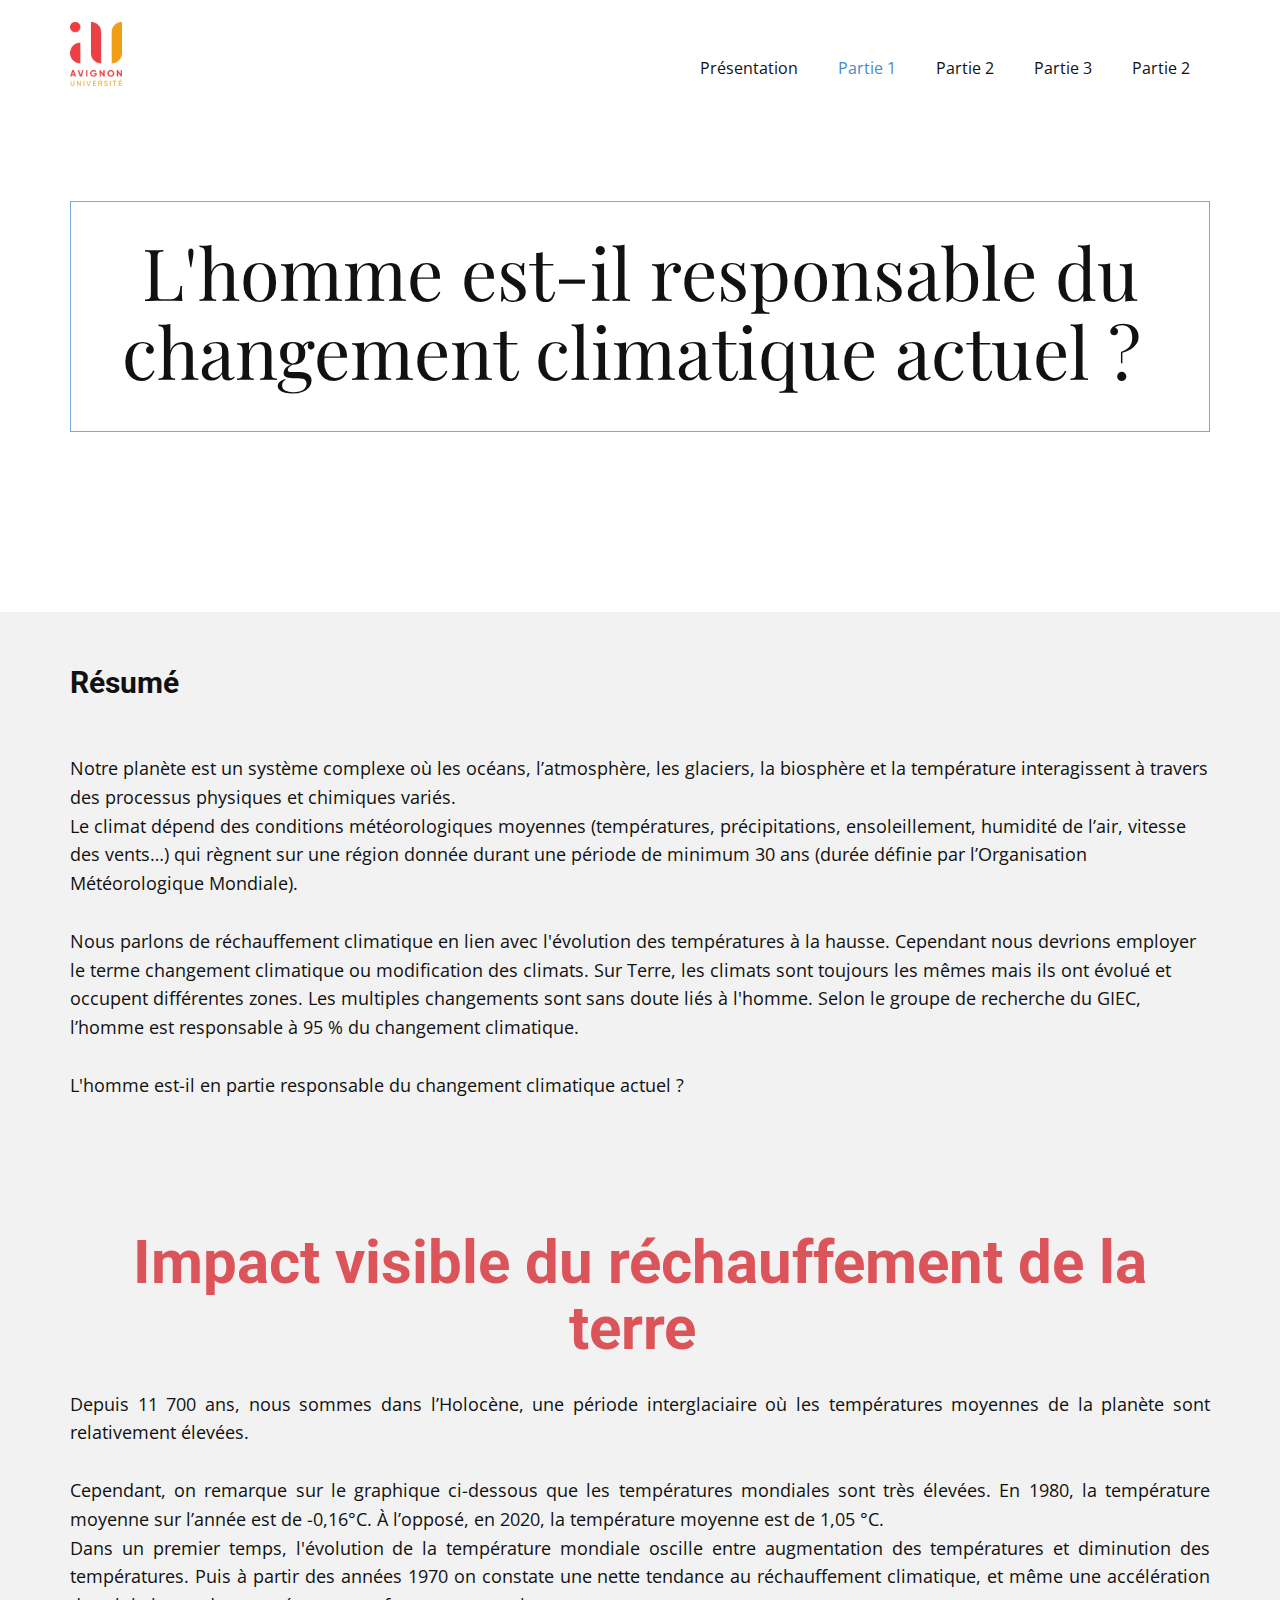
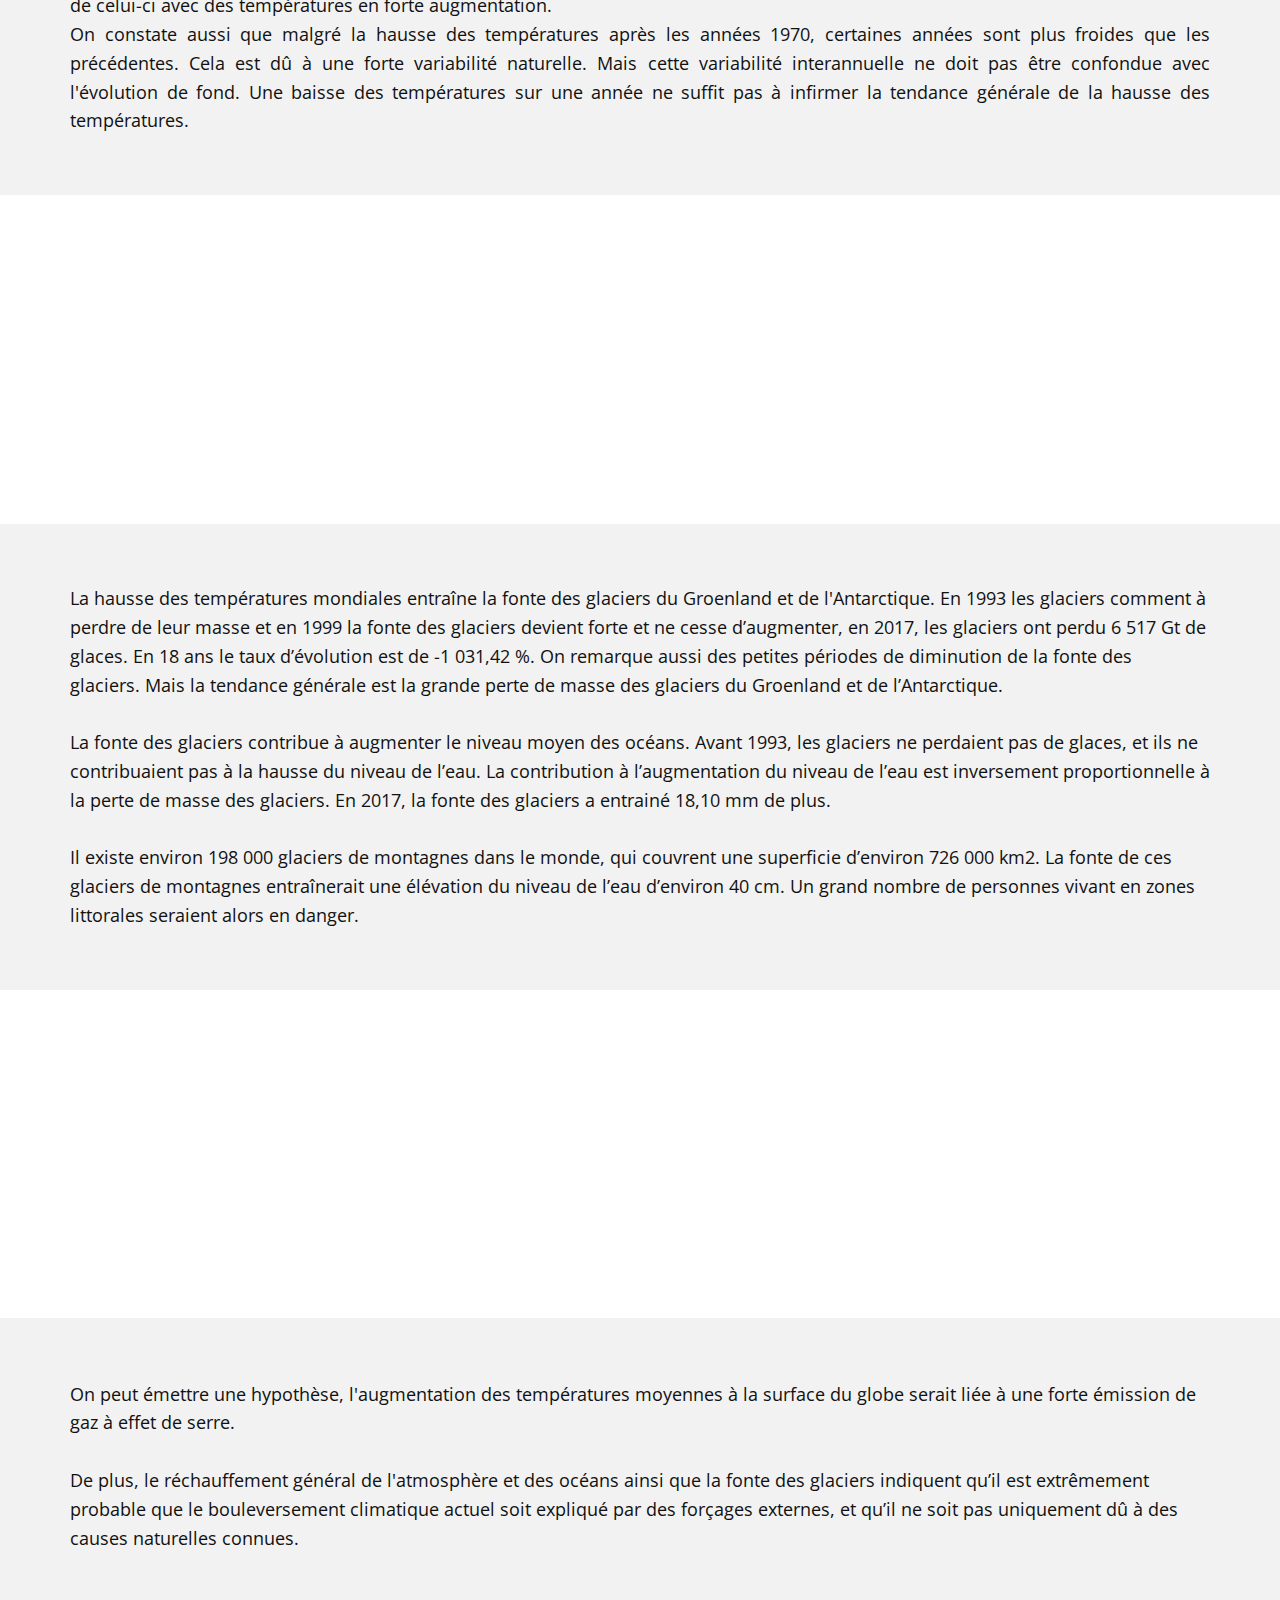
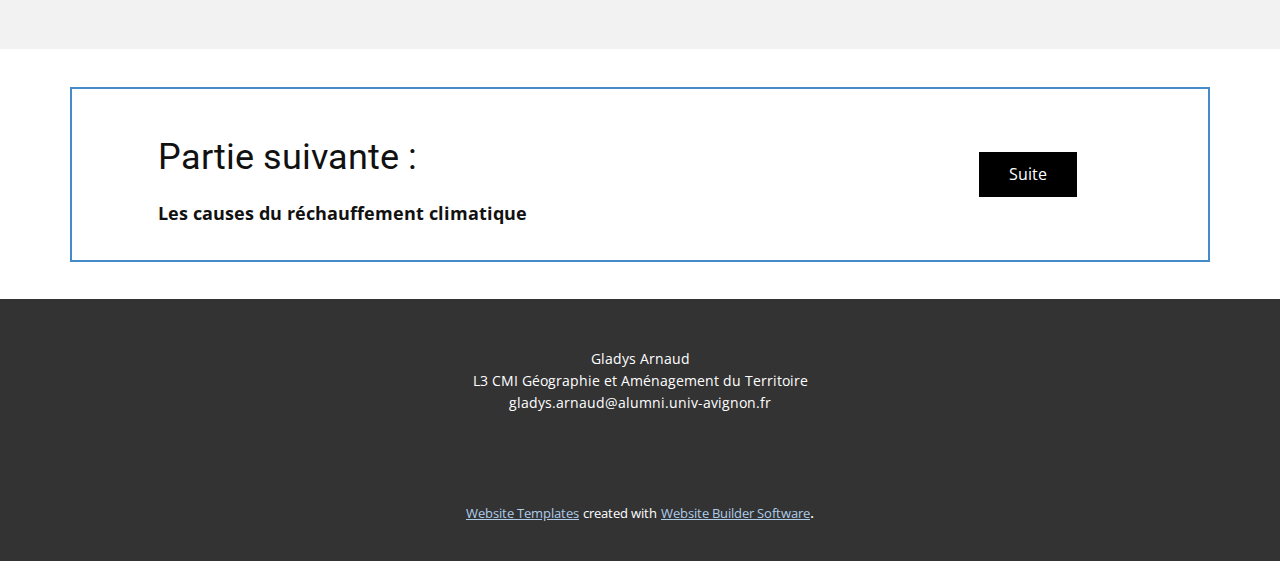
==== Partie-1.html @ 1d0eda18 "Add files via upload" ====
<!DOCTYPE html>
<html style="font-size: 16px;" lang="fr-FR">
  <head>
    <meta name="viewport" content="width=device-width, initial-scale=1.0">
    <meta charset="utf-8">
    <meta name="keywords" content="">
    <meta name="description" content="">
    <meta name="page_type" content="np-template-header-footer-from-plugin">
    <title>Partie 1</title>
    <link rel="stylesheet" href="nicepage.css" media="screen">
<link rel="stylesheet" href="Partie-1.css" media="screen">
    <script class="u-script" type="text/javascript" src="jquery.js" defer=""></script>
    <script class="u-script" type="text/javascript" src="nicepage.js" defer=""></script>
    <meta name="generator" content="Nicepage 2.28.1, nicepage.com">
    <link id="u-theme-google-font" rel="stylesheet" href="https://fonts.googleapis.com/css?family=Roboto:100,100i,300,300i,400,400i,500,500i,700,700i,900,900i|Open+Sans:300,300i,400,400i,600,600i,700,700i,800,800i">
    <link id="u-page-google-font" rel="stylesheet" href="https://fonts.googleapis.com/css?family=Playfair+Display:400,400i,700,700i,900,900i">
    
    
    
    
    
    
    
    
    
    <script type="application/ld+json">{
		"@context": "http://schema.org",
		"@type": "Organization",
		"name": "Site1",
		"url": "index.html",
		"logo": "images/1200px-Universite_dAvignon_logo_2018.png"
}</script>
    <meta property="og:title" content="Partie 1">
    <meta property="og:type" content="website">
    <meta name="theme-color" content="#478ac9">
    <link rel="canonical" href="index.html">
    <meta property="og:url" content="index.html">
  </head>
  <body class="u-body"><header class="u-clearfix u-header u-header" id="sec-5f33"><div class="u-clearfix u-sheet u-sheet-1">
        <a href="https://nicepage.com" class="u-image u-logo u-image-1" data-image-width="1200" data-image-height="1487">
          <img src="images/1200px-Universite_dAvignon_logo_2018.png" class="u-logo-image u-logo-image-1" data-image-width="64">
        </a>
        <nav class="u-menu u-menu-dropdown u-offcanvas u-menu-1">
          <div class="menu-collapse" style="font-size: 1rem; letter-spacing: 0;">
            <a class="u-button-style u-custom-left-right-menu-spacing u-custom-padding-bottom u-custom-top-bottom-menu-spacing u-nav-link u-text-active-palette-1-base u-text-hover-palette-2-base" href="#">
              <svg><use xmlns:xlink="http://www.w3.org/1999/xlink" xlink:href="#menu-hamburger"></use></svg>
              <svg version="1.1" xmlns="http://www.w3.org/2000/svg" xmlns:xlink="http://www.w3.org/1999/xlink"><defs><symbol id="menu-hamburger" viewBox="0 0 16 16" style="width: 16px; height: 16px;"><rect y="1" width="16" height="2"></rect><rect y="7" width="16" height="2"></rect><rect y="13" width="16" height="2"></rect>
</symbol>
</defs></svg>
            </a>
          </div>
          <div class="u-custom-menu u-nav-container">
            <ul class="u-nav u-unstyled u-nav-1"><li class="u-nav-item"><a class="u-button-style u-nav-link u-text-active-palette-1-base u-text-hover-palette-2-base" href="Présentation.html" style="padding: 10px 20px;">Présentation</a>
</li><li class="u-nav-item"><a class="u-button-style u-nav-link u-text-active-palette-1-base u-text-hover-palette-2-base" href="Partie-1.html" style="padding: 10px 20px;">Partie 1</a>
</li><li class="u-nav-item"><a class="u-button-style u-nav-link u-text-active-palette-1-base u-text-hover-palette-2-base" href="Partie-2.html" style="padding: 10px 20px;">Partie 2</a>
</li><li class="u-nav-item"><a class="u-button-style u-nav-link u-text-active-palette-1-base u-text-hover-palette-2-base" href="Partie-3.html" style="padding: 10px 20px;">Partie 3</a>
</li><li class="u-nav-item"><a class="u-button-style u-nav-link u-text-active-palette-1-base u-text-hover-palette-2-base" href="Partie-2.html" style="padding: 10px 20px;">Partie 2</a>
</li></ul>
          </div>
          <div class="u-custom-menu u-nav-container-collapse">
            <div class="u-black u-container-style u-inner-container-layout u-opacity u-opacity-95 u-sidenav">
              <div class="u-menu-close"></div>
              <ul class="u-align-center u-nav u-popupmenu-items u-unstyled u-nav-2"><li class="u-nav-item"><a class="u-button-style u-nav-link" href="Présentation.html" style="padding: 10px 20px;">Présentation</a>
</li><li class="u-nav-item"><a class="u-button-style u-nav-link" href="Partie-1.html" style="padding: 10px 20px;">Partie 1</a>
</li><li class="u-nav-item"><a class="u-button-style u-nav-link" href="Partie-2.html" style="padding: 10px 20px;">Partie 2</a>
</li><li class="u-nav-item"><a class="u-button-style u-nav-link" href="Partie-3.html" style="padding: 10px 20px;">Partie 3</a>
</li><li class="u-nav-item"><a class="u-button-style u-nav-link" href="Partie-2.html" style="padding: 10px 20px;">Partie 2</a>
</li></ul>
            </div>
            <div class="u-black u-menu-overlay u-opacity u-opacity-70"></div>
          </div>
        </nav>
      </div></header>
    <section class="u-clearfix u-section-1" id="sec-216f">
      <div class="u-clearfix u-sheet u-sheet-1">
        <div class="u-align-center u-border-1 u-border-palette-1-light-1 u-container-style u-expanded-width u-group u-group-1">
          <div class="u-container-layout u-valign-top u-container-layout-1">
            <h1 class="u-custom-font u-font-playfair-display u-text u-title u-text-1">L'homme est-il responsable du changement climatique actuel ?&nbsp;</h1>
          </div>
        </div>
      </div>
    </section>
    <section class="u-clearfix u-grey-5 u-section-2" id="sec-ee5d">
      <div class="u-clearfix u-sheet u-valign-middle u-sheet-1">
        <h3 class="u-text u-text-1">Résumé</h3>
        <p class="u-text u-text-2">Notre planète est un système complexe où les océans, l’atmosphère,
les glaciers, la biosphère et la température interagissent à travers des
processus physiques et chimiques variés.&nbsp;<br>Le climat dépend des conditions météorologiques moyennes
(températures, précipitations, ensoleillement, humidité de l’air, vitesse des
vents…) qui règnent sur une région donnée durant une période de minimum 30 ans
(durée définie par l’Organisation Météorologique Mondiale).&nbsp;<br>
          <br>Nous parlons de réchauffement climatique en lien avec l'évolution
des températures à la hausse. Cependant nous devrions employer le terme
changement climatique ou modification des climats. Sur Terre, les climats sont
toujours les mêmes mais ils ont évolué et occupent différentes zones. Les
multiples changements sont sans doute liés à l'homme. Selon le groupe de
recherche du GIEC, l’homme est responsable à 95 % du changement climatique.&nbsp;&nbsp;<br>
          <br>L'homme est-il en partie responsable du changement climatique
actuel ?&nbsp;&nbsp;&nbsp;<br>
        </p>
      </div>
    </section>
    <section class="u-clearfix u-grey-5 u-section-3" id="sec-0115">
      <div class="u-clearfix u-sheet u-sheet-1">
        <h1 class="u-align-center u-text u-text-palette-2-base u-title u-text-1"><b>Impact visible du réchauffement de la terre&nbsp;</b>
          <br>
        </h1>
        <p class="u-align-justify u-text u-text-2">Depuis 11 700 ans, nous sommes dans l’Holocène, une période interglaciaire
où les températures moyennes de la planète sont relativement élevées.&nbsp;&nbsp;<br>
          <br>Cependant, on remarque sur le graphique ci-dessous que les
températures mondiales sont très élevées. En 1980, la température moyenne sur
l’année est de -0,16°C. À l’opposé, en 2020, la température moyenne est de 1,05
°C.&nbsp;<br>Dans un premier temps, l'évolution de la température mondiale
oscille entre augmentation des températures et diminution des températures.
Puis à partir des années 1970 on constate une nette tendance au réchauffement
climatique, et même une accélération de celui-ci avec des températures en forte
augmentation.&nbsp;&nbsp;<br>On constate aussi que malgré la hausse des températures après les
années 1970, certaines années sont plus froides que les précédentes. Cela est
dû à une forte variabilité naturelle. Mais cette
variabilité interannuelle ne doit pas être confondue avec l'évolution de fond.
Une baisse des températures sur une année ne suffit pas à infirmer la tendance
générale de la hausse des températures.&nbsp;&nbsp;&nbsp;&nbsp;&nbsp;<br>
        </p>
      </div>
    </section>
    <section class="u-clearfix u-section-4" id="sec-638a">
      <div class="u-clearfix u-sheet u-valign-middle u-sheet-1">
        <div class="u-clearfix u-custom-html u-custom-html-1">
          <div class="tableauPlaceholder" id="viz1610179270309" style="position: relative">
            <noscript>&amp;amp;amp;amp;amp;amp;amp;amp;amp;amp;amp;amp;amp;amp;amp;amp;amp;amp;amp;amp;amp;amp;amp;amp;amp;amp;amp;amp;amp;amp;amp;amp;amp;amp;amp;amp;amp;amp;amp;amp;amp;amp;amp;amp;amp;amp;amp;amp;amp;lt;a href='#'&amp;amp;amp;amp;amp;amp;amp;amp;amp;amp;amp;amp;amp;amp;amp;amp;amp;amp;amp;amp;amp;amp;amp;amp;amp;amp;amp;amp;amp;amp;amp;amp;amp;amp;amp;amp;amp;amp;amp;amp;amp;amp;amp;amp;amp;amp;amp;amp;amp;gt;&amp;amp;amp;amp;amp;amp;amp;amp;amp;amp;amp;amp;amp;amp;amp;amp;amp;amp;amp;amp;amp;amp;amp;amp;amp;amp;amp;amp;amp;amp;amp;amp;amp;amp;amp;amp;amp;amp;amp;amp;amp;amp;amp;amp;amp;amp;amp;amp;amp;lt;img alt=' ' src='https:&amp;amp;amp;amp;amp;amp;amp;amp;amp;amp;amp;amp;amp;amp;amp;amp;amp;amp;amp;amp;amp;amp;amp;amp;amp;amp;amp;amp;amp;amp;amp;amp;amp;amp;amp;amp;amp;amp;amp;amp;amp;amp;amp;amp;amp;amp;amp;amp;amp;amp;#47;&amp;amp;amp;amp;amp;amp;amp;amp;amp;amp;amp;amp;amp;amp;amp;amp;amp;amp;amp;amp;amp;amp;amp;amp;amp;amp;amp;amp;amp;amp;amp;amp;amp;amp;amp;amp;amp;amp;amp;amp;amp;amp;amp;amp;amp;amp;amp;amp;amp;amp;#47;public.tableau.com&amp;amp;amp;amp;amp;amp;amp;amp;amp;amp;amp;amp;amp;amp;amp;amp;amp;amp;amp;amp;amp;amp;amp;amp;amp;amp;amp;amp;amp;amp;amp;amp;amp;amp;amp;amp;amp;amp;amp;amp;amp;amp;amp;amp;amp;amp;amp;amp;amp;amp;#47;static&amp;amp;amp;amp;amp;amp;amp;amp;amp;amp;amp;amp;amp;amp;amp;amp;amp;amp;amp;amp;amp;amp;amp;amp;amp;amp;amp;amp;amp;amp;amp;amp;amp;amp;amp;amp;amp;amp;amp;amp;amp;amp;amp;amp;amp;amp;amp;amp;amp;amp;#47;images&amp;amp;amp;amp;amp;amp;amp;amp;amp;amp;amp;amp;amp;amp;amp;amp;amp;amp;amp;amp;amp;amp;amp;amp;amp;amp;amp;amp;amp;amp;amp;amp;amp;amp;amp;amp;amp;amp;amp;amp;amp;amp;amp;amp;amp;amp;amp;amp;amp;amp;#47;Ar&amp;amp;amp;amp;amp;amp;amp;amp;amp;amp;amp;amp;amp;amp;amp;amp;amp;amp;amp;amp;amp;amp;amp;amp;amp;amp;amp;amp;amp;amp;amp;amp;amp;amp;amp;amp;amp;amp;amp;amp;amp;amp;amp;amp;amp;amp;amp;amp;amp;amp;#47;Arnaud_GLADYS&amp;amp;amp;amp;amp;amp;amp;amp;amp;amp;amp;amp;amp;amp;amp;amp;amp;amp;amp;amp;amp;amp;amp;amp;amp;amp;amp;amp;amp;amp;amp;amp;amp;amp;amp;amp;amp;amp;amp;amp;amp;amp;amp;amp;amp;amp;amp;amp;amp;amp;#47;Tok&amp;amp;amp;amp;amp;amp;amp;amp;amp;amp;amp;amp;amp;amp;amp;amp;amp;amp;amp;amp;amp;amp;amp;amp;amp;amp;amp;amp;amp;amp;amp;amp;amp;amp;amp;amp;amp;amp;amp;amp;amp;amp;amp;amp;amp;amp;amp;amp;amp;amp;#47;1_rss.png' style='border: none' /&amp;amp;amp;amp;amp;amp;amp;amp;amp;amp;amp;amp;amp;amp;amp;amp;amp;amp;amp;amp;amp;amp;amp;amp;amp;amp;amp;amp;amp;amp;amp;amp;amp;amp;amp;amp;amp;amp;amp;amp;amp;amp;amp;amp;amp;amp;amp;amp;amp;gt;&amp;amp;amp;amp;amp;amp;amp;amp;amp;amp;amp;amp;amp;amp;amp;amp;amp;amp;amp;amp;amp;amp;amp;amp;amp;amp;amp;amp;amp;amp;amp;amp;amp;amp;amp;amp;amp;amp;amp;amp;amp;amp;amp;amp;amp;amp;amp;amp;amp;lt;/a&amp;amp;amp;amp;amp;amp;amp;amp;amp;amp;amp;amp;amp;amp;amp;amp;amp;amp;amp;amp;amp;amp;amp;amp;amp;amp;amp;amp;amp;amp;amp;amp;amp;amp;amp;amp;amp;amp;amp;amp;amp;amp;amp;amp;amp;amp;amp;amp;amp;gt;</noscript>
            <object class="tableauViz" style="display:none;">
              <param name="host_url" value="https%3A%2F%2Fpublic.tableau.com%2F">
              <param name="embed_code_version" value="3">
              <param name="site_root" value="">
              <param name="name" value="Arnaud_GLADYS/Tok">
              <param name="tabs" value="no">
              <param name="toolbar" value="yes">
              <param name="static_image" value="https://public.tableau.com/static/images/Ar/Arnaud_GLADYS/Tok/1.png">
              <param name="animate_transition" value="yes">
              <param name="display_static_image" value="yes">
              <param name="display_spinner" value="yes">
              <param name="display_overlay" value="yes">
              <param name="display_count" value="yes">
              <param name="language" value="fr">
              <param name="filter" value="publish=yes">
            </object>
          </div>
          <script type="text/javascript"> var divElement = document.getElementById('viz1610179270309');                    var vizElement = divElement.getElementsByTagName('object')[0];                    if ( divElement.offsetWidth > 800 ) { vizElement.style.width='1000px';vizElement.style.height='827px';} else if ( divElement.offsetWidth > 500 ) { vizElement.style.width='1000px';vizElement.style.height='827px';} else { vizElement.style.width='100%';vizElement.style.height='727px';}                     var scriptElement = document.createElement('script');                    scriptElement.src = 'https://public.tableau.com/javascripts/api/viz_v1.js';                    vizElement.parentNode.insertBefore(scriptElement, vizElement); </script>
        </div>
      </div>
    </section>
    <section class="u-clearfix u-grey-5 u-section-5" id="sec-100e">
      <div class="u-clearfix u-sheet u-valign-middle u-sheet-1">
        <p class="u-text u-text-1">
          <span style="font-weight: normal;">La hausse des températures mondiales entraîne la fonte des
glaciers du Groenland et de l'Antarctique. 
En 1993 les glaciers comment à perdre de leur masse et en 1999 la
fonte des glaciers devient forte et ne cesse d’augmenter, en 2017, les glaciers
ont perdu 6 517 Gt de glaces. En 18 ans le taux d’évolution est de -1 031,42 %.
On remarque aussi des petites périodes de diminution de la fonte des
glaciers.&nbsp;Mais la tendance générale est la grande perte de masse des
glaciers du Groenland et de l’Antarctique.&nbsp;<br>
            <br>La fonte des glaciers contribue à augmenter le niveau moyen des
océans.
Avant 1993, les glaciers ne perdaient pas de glaces, et ils ne
contribuaient pas à la hausse du niveau de l’eau. La contribution à l’augmentation
du niveau de l’eau est inversement proportionnelle à la perte de masse des
glaciers. En 2017, la fonte des glaciers a entrainé 18,10 mm de plus. &nbsp;&nbsp;<br>
            <br>Il existe environ 198 000 glaciers de montagnes dans le monde, qui
couvrent une superficie d’environ 726 000 km2. La fonte de ces glaciers de
montagnes entraînerait une élévation du niveau de l’eau d’environ 40 cm. Un
grand nombre de personnes vivant en zones littorales seraient alors en danger.&nbsp;&nbsp;&nbsp;
          </span>
          <br>
        </p>
      </div>
    </section>
    <section class="u-clearfix u-section-6" id="sec-b701">
      <div class="u-clearfix u-sheet u-valign-middle u-sheet-1">
        <div class="u-clearfix u-custom-html u-custom-html-1">
          <div class="tableauPlaceholder" id="viz1610377772500" style="position: relative">
            <noscript>&amp;amp;amp;amp;amp;amp;amp;amp;amp;amp;amp;amp;amp;amp;amp;amp;amp;amp;amp;amp;amp;amp;amp;amp;amp;amp;amp;amp;amp;amp;amp;amp;amp;amp;amp;amp;amp;amp;amp;amp;amp;amp;amp;lt;a href='#'&amp;amp;amp;amp;amp;amp;amp;amp;amp;amp;amp;amp;amp;amp;amp;amp;amp;amp;amp;amp;amp;amp;amp;amp;amp;amp;amp;amp;amp;amp;amp;amp;amp;amp;amp;amp;amp;amp;amp;amp;amp;amp;amp;gt;&amp;amp;amp;amp;amp;amp;amp;amp;amp;amp;amp;amp;amp;amp;amp;amp;amp;amp;amp;amp;amp;amp;amp;amp;amp;amp;amp;amp;amp;amp;amp;amp;amp;amp;amp;amp;amp;amp;amp;amp;amp;amp;amp;lt;img alt=' ' src='https:&amp;amp;amp;amp;amp;amp;amp;amp;amp;amp;amp;amp;amp;amp;amp;amp;amp;amp;amp;amp;amp;amp;amp;amp;amp;amp;amp;amp;amp;amp;amp;amp;amp;amp;amp;amp;amp;amp;amp;amp;amp;amp;amp;amp;#47;&amp;amp;amp;amp;amp;amp;amp;amp;amp;amp;amp;amp;amp;amp;amp;amp;amp;amp;amp;amp;amp;amp;amp;amp;amp;amp;amp;amp;amp;amp;amp;amp;amp;amp;amp;amp;amp;amp;amp;amp;amp;amp;amp;amp;#47;public.tableau.com&amp;amp;amp;amp;amp;amp;amp;amp;amp;amp;amp;amp;amp;amp;amp;amp;amp;amp;amp;amp;amp;amp;amp;amp;amp;amp;amp;amp;amp;amp;amp;amp;amp;amp;amp;amp;amp;amp;amp;amp;amp;amp;amp;amp;#47;static&amp;amp;amp;amp;amp;amp;amp;amp;amp;amp;amp;amp;amp;amp;amp;amp;amp;amp;amp;amp;amp;amp;amp;amp;amp;amp;amp;amp;amp;amp;amp;amp;amp;amp;amp;amp;amp;amp;amp;amp;amp;amp;amp;amp;#47;images&amp;amp;amp;amp;amp;amp;amp;amp;amp;amp;amp;amp;amp;amp;amp;amp;amp;amp;amp;amp;amp;amp;amp;amp;amp;amp;amp;amp;amp;amp;amp;amp;amp;amp;amp;amp;amp;amp;amp;amp;amp;amp;amp;amp;#47;Ar&amp;amp;amp;amp;amp;amp;amp;amp;amp;amp;amp;amp;amp;amp;amp;amp;amp;amp;amp;amp;amp;amp;amp;amp;amp;amp;amp;amp;amp;amp;amp;amp;amp;amp;amp;amp;amp;amp;amp;amp;amp;amp;amp;amp;#47;Arnaud_GLADYS&amp;amp;amp;amp;amp;amp;amp;amp;amp;amp;amp;amp;amp;amp;amp;amp;amp;amp;amp;amp;amp;amp;amp;amp;amp;amp;amp;amp;amp;amp;amp;amp;amp;amp;amp;amp;amp;amp;amp;amp;amp;amp;amp;amp;#47;glacierok&amp;amp;amp;amp;amp;amp;amp;amp;amp;amp;amp;amp;amp;amp;amp;amp;amp;amp;amp;amp;amp;amp;amp;amp;amp;amp;amp;amp;amp;amp;amp;amp;amp;amp;amp;amp;amp;amp;amp;amp;amp;amp;amp;amp;#47;1_rss.png' style='border: none' /&amp;amp;amp;amp;amp;amp;amp;amp;amp;amp;amp;amp;amp;amp;amp;amp;amp;amp;amp;amp;amp;amp;amp;amp;amp;amp;amp;amp;amp;amp;amp;amp;amp;amp;amp;amp;amp;amp;amp;amp;amp;amp;amp;gt;&amp;amp;amp;amp;amp;amp;amp;amp;amp;amp;amp;amp;amp;amp;amp;amp;amp;amp;amp;amp;amp;amp;amp;amp;amp;amp;amp;amp;amp;amp;amp;amp;amp;amp;amp;amp;amp;amp;amp;amp;amp;amp;amp;lt;/a&amp;amp;amp;amp;amp;amp;amp;amp;amp;amp;amp;amp;amp;amp;amp;amp;amp;amp;amp;amp;amp;amp;amp;amp;amp;amp;amp;amp;amp;amp;amp;amp;amp;amp;amp;amp;amp;amp;amp;amp;amp;amp;amp;gt;</noscript>
            <object class="tableauViz" style="display:none;">
              <param name="host_url" value="https%3A%2F%2Fpublic.tableau.com%2F">
              <param name="embed_code_version" value="3">
              <param name="site_root" value="">
              <param name="name" value="Arnaud_GLADYS/glacierok">
              <param name="tabs" value="no">
              <param name="toolbar" value="yes">
              <param name="static_image" value="https://public.tableau.com/static/images/Ar/Arnaud_GLADYS/glacierok/1.png">
              <param name="animate_transition" value="yes">
              <param name="display_static_image" value="yes">
              <param name="display_spinner" value="yes">
              <param name="display_overlay" value="yes">
              <param name="display_count" value="yes">
              <param name="language" value="fr">
              <param name="filter" value="publish=yes">
            </object>
          </div>
          <script type="text/javascript"> var divElement = document.getElementById('viz1610377772500');                    var vizElement = divElement.getElementsByTagName('object')[0];                    if ( divElement.offsetWidth > 800 ) { vizElement.style.width='1000px';vizElement.style.height='827px';} else if ( divElement.offsetWidth > 500 ) { vizElement.style.width='1000px';vizElement.style.height='827px';} else { vizElement.style.width='100%';vizElement.style.height='727px';}                     var scriptElement = document.createElement('script');                    scriptElement.src = 'https://public.tableau.com/javascripts/api/viz_v1.js';                    vizElement.parentNode.insertBefore(scriptElement, vizElement); </script>
        </div>
      </div>
    </section>
    <section class="u-clearfix u-grey-5 u-section-7" id="sec-00b5">
      <div class="u-clearfix u-sheet u-sheet-1">
        <p class="u-text u-text-1">On peut émettre une hypothèse, l'augmentation des températures
moyennes à la surface du globe serait liée à une forte émission de gaz à effet
de serre.&nbsp;&nbsp;<br>
          <br>De plus, le réchauffement général de l'atmosphère et des océans
ainsi que la fonte des glaciers indiquent qu’il est extrêmement probable que le
bouleversement climatique actuel soit expliqué par des forçages externes, et
qu’il ne soit pas uniquement dû à des causes naturelles connues.&nbsp;&nbsp;&nbsp;&nbsp;<br>
        </p>
      </div>
    </section>
    <section class="u-clearfix u-section-8" id="sec-aff3">
      <div class="u-clearfix u-sheet u-sheet-1">
        <div class="u-align-left u-border-2 u-border-palette-1-base u-expanded-width u-left-0 u-shape u-shape-1"></div>
        <div class="u-clearfix u-layout-wrap u-layout-wrap-1">
          <div class="u-layout">
            <div class="u-layout-row">
              <div class="u-align-left u-container-style u-layout-cell u-left-cell u-size-43 u-layout-cell-1">
                <div class="u-container-layout u-valign-bottom u-container-layout-1">
                  <h3 class="u-text u-text-1">Partie suivante :&nbsp;</h3>
                  <p class="u-text u-text-2">Les causes du réchauffement climatique</p>
                </div>
              </div>
              <div class="u-align-left u-container-style u-layout-cell u-right-cell u-size-17 u-layout-cell-2">
                <div class="u-container-layout u-valign-middle u-container-layout-2">
                  <a href="Page-4.html" class="u-black u-btn u-button-style u-btn-1">Suite</a>
                </div>
              </div>
            </div>
          </div>
        </div>
      </div>
    </section>
    
    
    <footer class="u-align-center u-clearfix u-footer u-grey-80 u-footer" id="sec-100d"><div class="u-clearfix u-sheet u-sheet-1">
        <p class="u-small-text u-text u-text-variant u-text-1"> Gladys Arnaud<br>L3 CMI Géographie et Aménagement du Territoire<br>gladys.arnaud@alumni.univ-avignon.fr
        </p>
      </div></footer>
    <section class="u-backlink u-clearfix u-grey-80">
      <a class="u-link" href="https://nicepage.com/website-templates" target="_blank">
        <span>Website Templates</span>
      </a>
      <p class="u-text">
        <span>created with</span>
      </p>
      <a class="u-link" href="https://nicepage.com/" target="_blank">
        <span>Website Builder Software</span>
      </a>. 
    </section>
  </body>
</html>
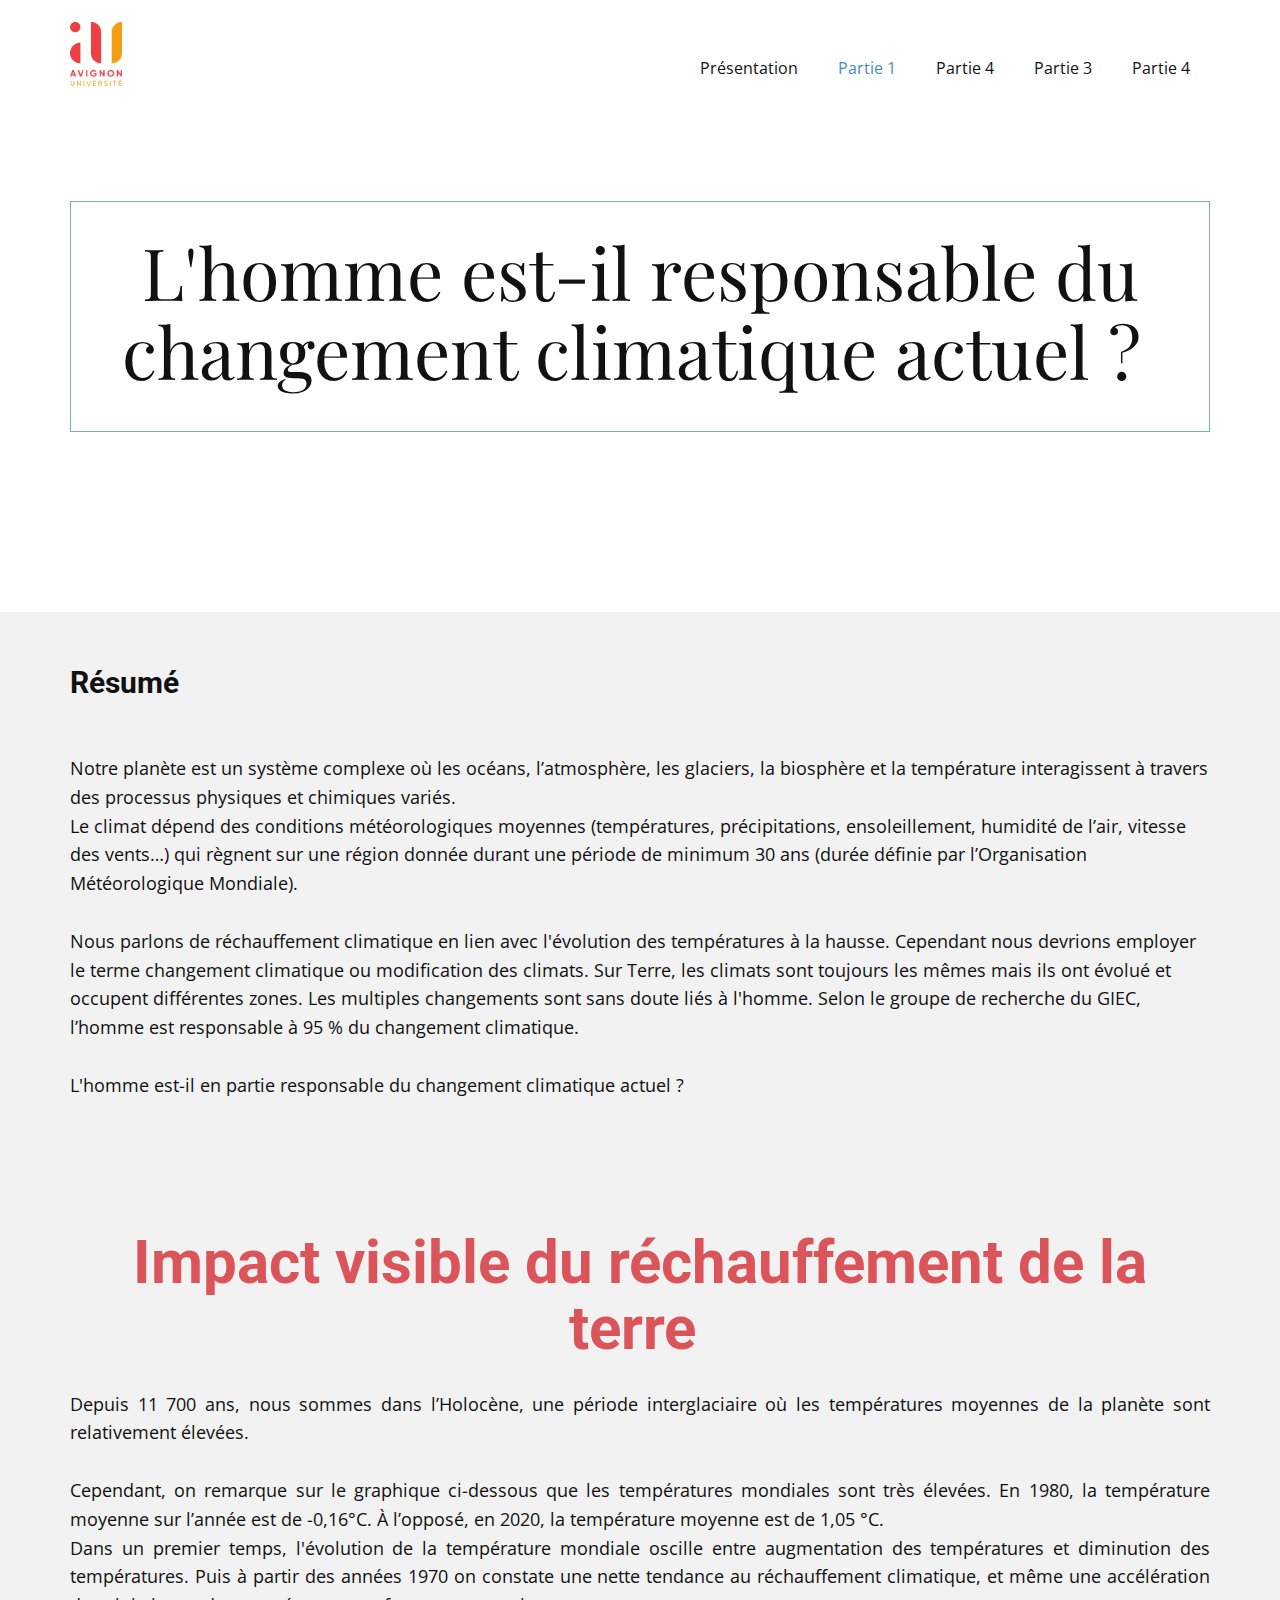
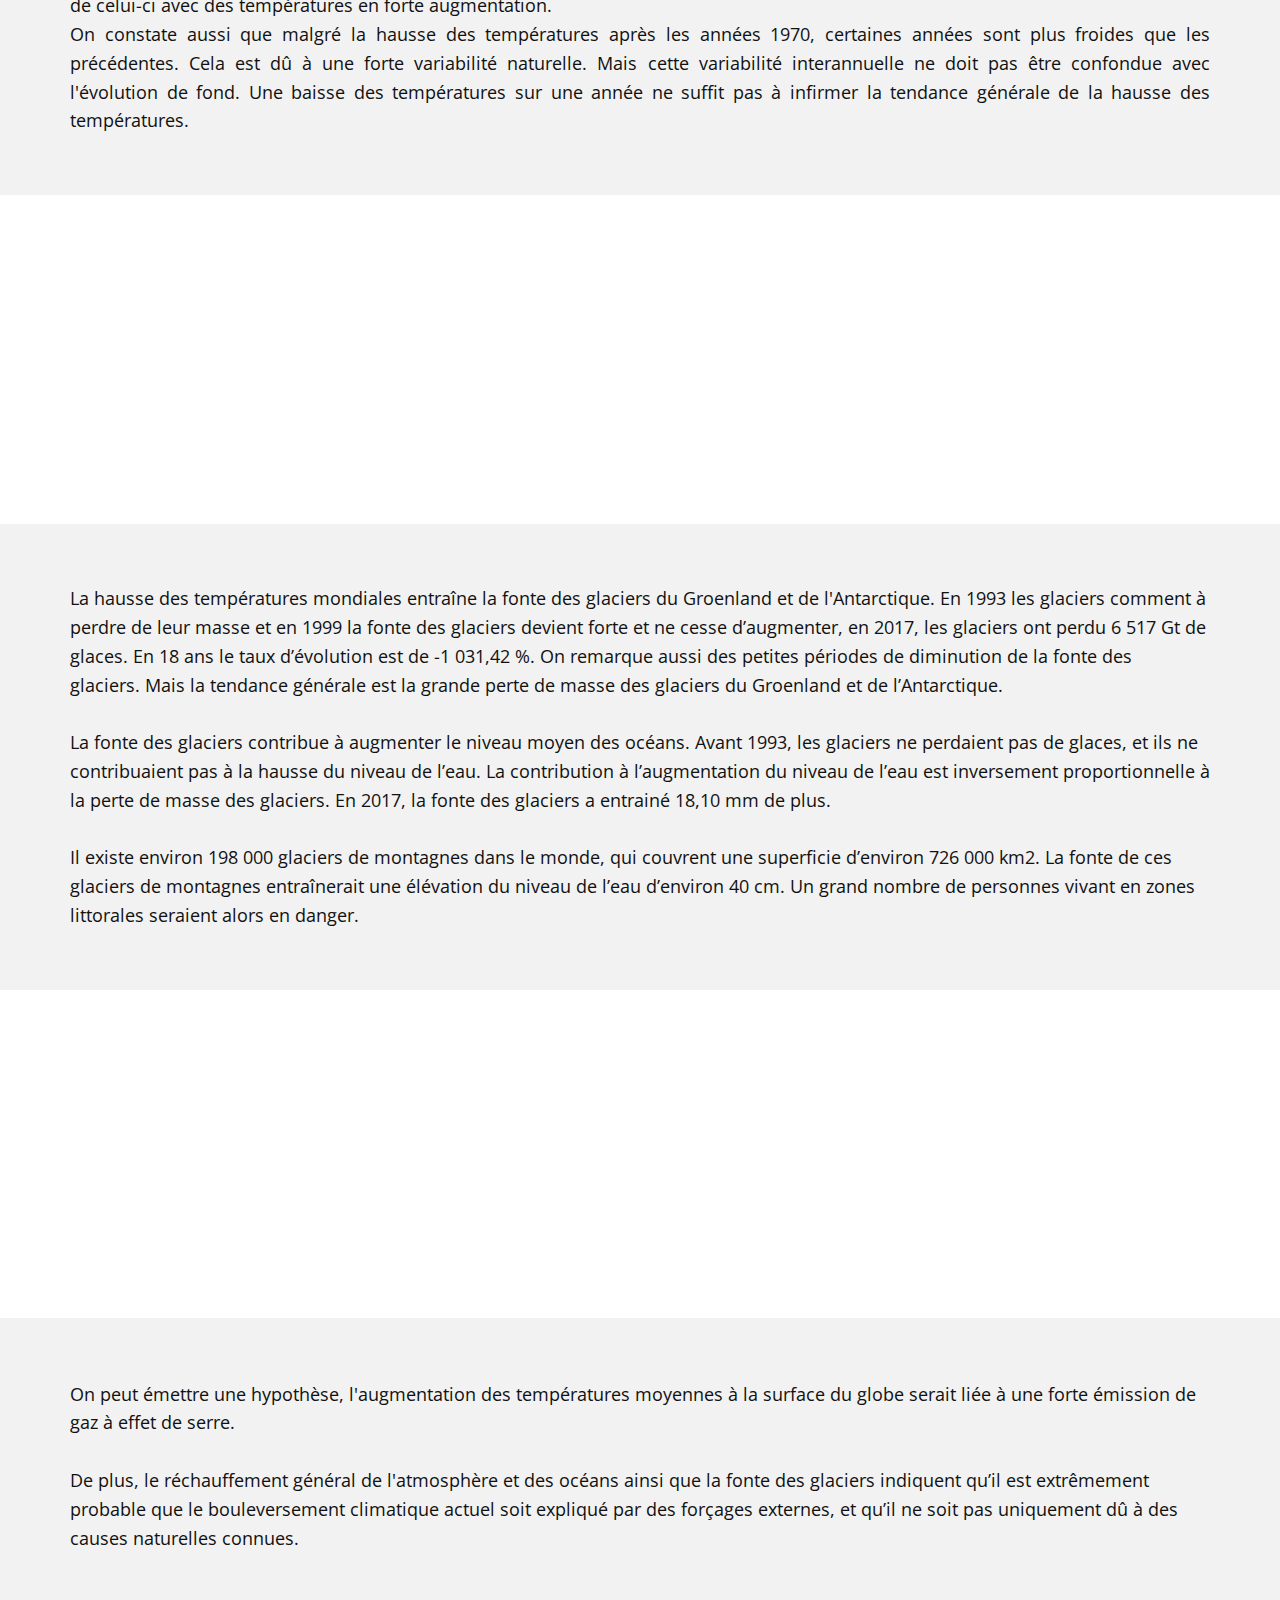
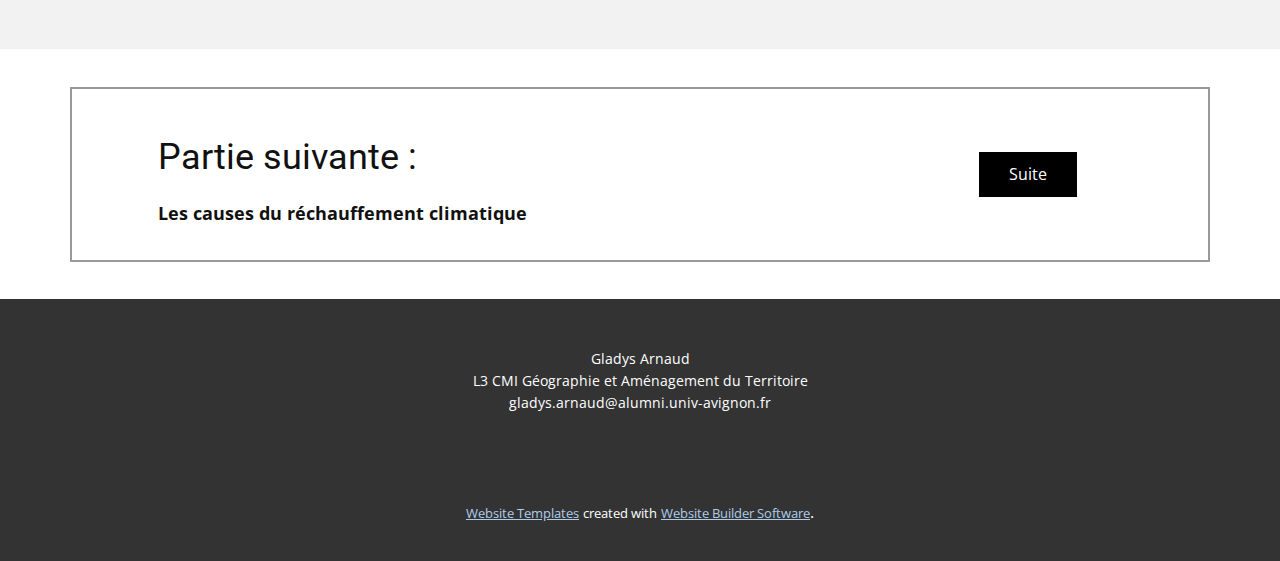
==== commit 8b2ca47b: "Add files via upload" ====
--- a/Partie-1.html
+++ b/Partie-1.html
@@ -52,9 +52,9 @@
           <div class="u-custom-menu u-nav-container">
             <ul class="u-nav u-unstyled u-nav-1"><li class="u-nav-item"><a class="u-button-style u-nav-link u-text-active-palette-1-base u-text-hover-palette-2-base" href="Présentation.html" style="padding: 10px 20px;">Présentation</a>
 </li><li class="u-nav-item"><a class="u-button-style u-nav-link u-text-active-palette-1-base u-text-hover-palette-2-base" href="Partie-1.html" style="padding: 10px 20px;">Partie 1</a>
-</li><li class="u-nav-item"><a class="u-button-style u-nav-link u-text-active-palette-1-base u-text-hover-palette-2-base" href="Partie-2.html" style="padding: 10px 20px;">Partie 2</a>
+</li><li class="u-nav-item"><a class="u-button-style u-nav-link u-text-active-palette-1-base u-text-hover-palette-2-base" href="Partie-2.html" style="padding: 10px 20px;">Partie 4</a>
 </li><li class="u-nav-item"><a class="u-button-style u-nav-link u-text-active-palette-1-base u-text-hover-palette-2-base" href="Partie-3.html" style="padding: 10px 20px;">Partie 3</a>
-</li><li class="u-nav-item"><a class="u-button-style u-nav-link u-text-active-palette-1-base u-text-hover-palette-2-base" href="Partie-2.html" style="padding: 10px 20px;">Partie 2</a>
+</li><li class="u-nav-item"><a class="u-button-style u-nav-link u-text-active-palette-1-base u-text-hover-palette-2-base" href="Partie-2.html" style="padding: 10px 20px;">Partie 4</a>
 </li></ul>
           </div>
           <div class="u-custom-menu u-nav-container-collapse">
@@ -62,9 +62,9 @@
               <div class="u-menu-close"></div>
               <ul class="u-align-center u-nav u-popupmenu-items u-unstyled u-nav-2"><li class="u-nav-item"><a class="u-button-style u-nav-link" href="Présentation.html" style="padding: 10px 20px;">Présentation</a>
 </li><li class="u-nav-item"><a class="u-button-style u-nav-link" href="Partie-1.html" style="padding: 10px 20px;">Partie 1</a>
-</li><li class="u-nav-item"><a class="u-button-style u-nav-link" href="Partie-2.html" style="padding: 10px 20px;">Partie 2</a>
+</li><li class="u-nav-item"><a class="u-button-style u-nav-link" href="Partie-2.html" style="padding: 10px 20px;">Partie 4</a>
 </li><li class="u-nav-item"><a class="u-button-style u-nav-link" href="Partie-3.html" style="padding: 10px 20px;">Partie 3</a>
-</li><li class="u-nav-item"><a class="u-button-style u-nav-link" href="Partie-2.html" style="padding: 10px 20px;">Partie 2</a>
+</li><li class="u-nav-item"><a class="u-button-style u-nav-link" href="Partie-2.html" style="padding: 10px 20px;">Partie 4</a>
 </li></ul>
             </div>
             <div class="u-black u-menu-overlay u-opacity u-opacity-70"></div>
@@ -127,7 +127,7 @@
       <div class="u-clearfix u-sheet u-valign-middle u-sheet-1">
         <div class="u-clearfix u-custom-html u-custom-html-1">
           <div class="tableauPlaceholder" id="viz1610179270309" style="position: relative">
-            <noscript>&amp;amp;amp;amp;amp;amp;amp;amp;amp;amp;amp;amp;amp;amp;amp;amp;amp;amp;amp;amp;amp;amp;amp;amp;amp;amp;amp;amp;amp;amp;amp;amp;amp;amp;amp;amp;amp;amp;amp;amp;amp;amp;amp;amp;amp;amp;amp;amp;amp;lt;a href='#'&amp;amp;amp;amp;amp;amp;amp;amp;amp;amp;amp;amp;amp;amp;amp;amp;amp;amp;amp;amp;amp;amp;amp;amp;amp;amp;amp;amp;amp;amp;amp;amp;amp;amp;amp;amp;amp;amp;amp;amp;amp;amp;amp;amp;amp;amp;amp;amp;amp;gt;&amp;amp;amp;amp;amp;amp;amp;amp;amp;amp;amp;amp;amp;amp;amp;amp;amp;amp;amp;amp;amp;amp;amp;amp;amp;amp;amp;amp;amp;amp;amp;amp;amp;amp;amp;amp;amp;amp;amp;amp;amp;amp;amp;amp;amp;amp;amp;amp;amp;lt;img alt=' ' src='https:&amp;amp;amp;amp;amp;amp;amp;amp;amp;amp;amp;amp;amp;amp;amp;amp;amp;amp;amp;amp;amp;amp;amp;amp;amp;amp;amp;amp;amp;amp;amp;amp;amp;amp;amp;amp;amp;amp;amp;amp;amp;amp;amp;amp;amp;amp;amp;amp;amp;amp;#47;&amp;amp;amp;amp;amp;amp;amp;amp;amp;amp;amp;amp;amp;amp;amp;amp;amp;amp;amp;amp;amp;amp;amp;amp;amp;amp;amp;amp;amp;amp;amp;amp;amp;amp;amp;amp;amp;amp;amp;amp;amp;amp;amp;amp;amp;amp;amp;amp;amp;amp;#47;public.tableau.com&amp;amp;amp;amp;amp;amp;amp;amp;amp;amp;amp;amp;amp;amp;amp;amp;amp;amp;amp;amp;amp;amp;amp;amp;amp;amp;amp;amp;amp;amp;amp;amp;amp;amp;amp;amp;amp;amp;amp;amp;amp;amp;amp;amp;amp;amp;amp;amp;amp;amp;#47;static&amp;amp;amp;amp;amp;amp;amp;amp;amp;amp;amp;amp;amp;amp;amp;amp;amp;amp;amp;amp;amp;amp;amp;amp;amp;amp;amp;amp;amp;amp;amp;amp;amp;amp;amp;amp;amp;amp;amp;amp;amp;amp;amp;amp;amp;amp;amp;amp;amp;amp;#47;images&amp;amp;amp;amp;amp;amp;amp;amp;amp;amp;amp;amp;amp;amp;amp;amp;amp;amp;amp;amp;amp;amp;amp;amp;amp;amp;amp;amp;amp;amp;amp;amp;amp;amp;amp;amp;amp;amp;amp;amp;amp;amp;amp;amp;amp;amp;amp;amp;amp;amp;#47;Ar&amp;amp;amp;amp;amp;amp;amp;amp;amp;amp;amp;amp;amp;amp;amp;amp;amp;amp;amp;amp;amp;amp;amp;amp;amp;amp;amp;amp;amp;amp;amp;amp;amp;amp;amp;amp;amp;amp;amp;amp;amp;amp;amp;amp;amp;amp;amp;amp;amp;amp;#47;Arnaud_GLADYS&amp;amp;amp;amp;amp;amp;amp;amp;amp;amp;amp;amp;amp;amp;amp;amp;amp;amp;amp;amp;amp;amp;amp;amp;amp;amp;amp;amp;amp;amp;amp;amp;amp;amp;amp;amp;amp;amp;amp;amp;amp;amp;amp;amp;amp;amp;amp;amp;amp;amp;#47;Tok&amp;amp;amp;amp;amp;amp;amp;amp;amp;amp;amp;amp;amp;amp;amp;amp;amp;amp;amp;amp;amp;amp;amp;amp;amp;amp;amp;amp;amp;amp;amp;amp;amp;amp;amp;amp;amp;amp;amp;amp;amp;amp;amp;amp;amp;amp;amp;amp;amp;amp;#47;1_rss.png' style='border: none' /&amp;amp;amp;amp;amp;amp;amp;amp;amp;amp;amp;amp;amp;amp;amp;amp;amp;amp;amp;amp;amp;amp;amp;amp;amp;amp;amp;amp;amp;amp;amp;amp;amp;amp;amp;amp;amp;amp;amp;amp;amp;amp;amp;amp;amp;amp;amp;amp;amp;gt;&amp;amp;amp;amp;amp;amp;amp;amp;amp;amp;amp;amp;amp;amp;amp;amp;amp;amp;amp;amp;amp;amp;amp;amp;amp;amp;amp;amp;amp;amp;amp;amp;amp;amp;amp;amp;amp;amp;amp;amp;amp;amp;amp;amp;amp;amp;amp;amp;amp;lt;/a&amp;amp;amp;amp;amp;amp;amp;amp;amp;amp;amp;amp;amp;amp;amp;amp;amp;amp;amp;amp;amp;amp;amp;amp;amp;amp;amp;amp;amp;amp;amp;amp;amp;amp;amp;amp;amp;amp;amp;amp;amp;amp;amp;amp;amp;amp;amp;amp;amp;gt;</noscript>
+            <noscript>&amp;amp;amp;amp;amp;amp;amp;amp;amp;amp;amp;amp;amp;amp;amp;amp;amp;amp;amp;amp;amp;amp;amp;amp;amp;amp;amp;amp;amp;amp;amp;amp;amp;amp;amp;amp;amp;amp;amp;amp;amp;amp;amp;amp;amp;amp;amp;amp;amp;amp;amp;amp;amp;amp;amp;lt;a href='#'&amp;amp;amp;amp;amp;amp;amp;amp;amp;amp;amp;amp;amp;amp;amp;amp;amp;amp;amp;amp;amp;amp;amp;amp;amp;amp;amp;amp;amp;amp;amp;amp;amp;amp;amp;amp;amp;amp;amp;amp;amp;amp;amp;amp;amp;amp;amp;amp;amp;amp;amp;amp;amp;amp;amp;gt;&amp;amp;amp;amp;amp;amp;amp;amp;amp;amp;amp;amp;amp;amp;amp;amp;amp;amp;amp;amp;amp;amp;amp;amp;amp;amp;amp;amp;amp;amp;amp;amp;amp;amp;amp;amp;amp;amp;amp;amp;amp;amp;amp;amp;amp;amp;amp;amp;amp;amp;amp;amp;amp;amp;amp;lt;img alt=' ' src='https:&amp;amp;amp;amp;amp;amp;amp;amp;amp;amp;amp;amp;amp;amp;amp;amp;amp;amp;amp;amp;amp;amp;amp;amp;amp;amp;amp;amp;amp;amp;amp;amp;amp;amp;amp;amp;amp;amp;amp;amp;amp;amp;amp;amp;amp;amp;amp;amp;amp;amp;amp;amp;amp;amp;amp;amp;#47;&amp;amp;amp;amp;amp;amp;amp;amp;amp;amp;amp;amp;amp;amp;amp;amp;amp;amp;amp;amp;amp;amp;amp;amp;amp;amp;amp;amp;amp;amp;amp;amp;amp;amp;amp;amp;amp;amp;amp;amp;amp;amp;amp;amp;amp;amp;amp;amp;amp;amp;amp;amp;amp;amp;amp;amp;#47;public.tableau.com&amp;amp;amp;amp;amp;amp;amp;amp;amp;amp;amp;amp;amp;amp;amp;amp;amp;amp;amp;amp;amp;amp;amp;amp;amp;amp;amp;amp;amp;amp;amp;amp;amp;amp;amp;amp;amp;amp;amp;amp;amp;amp;amp;amp;amp;amp;amp;amp;amp;amp;amp;amp;amp;amp;amp;amp;#47;static&amp;amp;amp;amp;amp;amp;amp;amp;amp;amp;amp;amp;amp;amp;amp;amp;amp;amp;amp;amp;amp;amp;amp;amp;amp;amp;amp;amp;amp;amp;amp;amp;amp;amp;amp;amp;amp;amp;amp;amp;amp;amp;amp;amp;amp;amp;amp;amp;amp;amp;amp;amp;amp;amp;amp;amp;#47;images&amp;amp;amp;amp;amp;amp;amp;amp;amp;amp;amp;amp;amp;amp;amp;amp;amp;amp;amp;amp;amp;amp;amp;amp;amp;amp;amp;amp;amp;amp;amp;amp;amp;amp;amp;amp;amp;amp;amp;amp;amp;amp;amp;amp;amp;amp;amp;amp;amp;amp;amp;amp;amp;amp;amp;amp;#47;Ar&amp;amp;amp;amp;amp;amp;amp;amp;amp;amp;amp;amp;amp;amp;amp;amp;amp;amp;amp;amp;amp;amp;amp;amp;amp;amp;amp;amp;amp;amp;amp;amp;amp;amp;amp;amp;amp;amp;amp;amp;amp;amp;amp;amp;amp;amp;amp;amp;amp;amp;amp;amp;amp;amp;amp;amp;#47;Arnaud_GLADYS&amp;amp;amp;amp;amp;amp;amp;amp;amp;amp;amp;amp;amp;amp;amp;amp;amp;amp;amp;amp;amp;amp;amp;amp;amp;amp;amp;amp;amp;amp;amp;amp;amp;amp;amp;amp;amp;amp;amp;amp;amp;amp;amp;amp;amp;amp;amp;amp;amp;amp;amp;amp;amp;amp;amp;amp;#47;Tok&amp;amp;amp;amp;amp;amp;amp;amp;amp;amp;amp;amp;amp;amp;amp;amp;amp;amp;amp;amp;amp;amp;amp;amp;amp;amp;amp;amp;amp;amp;amp;amp;amp;amp;amp;amp;amp;amp;amp;amp;amp;amp;amp;amp;amp;amp;amp;amp;amp;amp;amp;amp;amp;amp;amp;amp;#47;1_rss.png' style='border: none' /&amp;amp;amp;amp;amp;amp;amp;amp;amp;amp;amp;amp;amp;amp;amp;amp;amp;amp;amp;amp;amp;amp;amp;amp;amp;amp;amp;amp;amp;amp;amp;amp;amp;amp;amp;amp;amp;amp;amp;amp;amp;amp;amp;amp;amp;amp;amp;amp;amp;amp;amp;amp;amp;amp;amp;gt;&amp;amp;amp;amp;amp;amp;amp;amp;amp;amp;amp;amp;amp;amp;amp;amp;amp;amp;amp;amp;amp;amp;amp;amp;amp;amp;amp;amp;amp;amp;amp;amp;amp;amp;amp;amp;amp;amp;amp;amp;amp;amp;amp;amp;amp;amp;amp;amp;amp;amp;amp;amp;amp;amp;amp;lt;/a&amp;amp;amp;amp;amp;amp;amp;amp;amp;amp;amp;amp;amp;amp;amp;amp;amp;amp;amp;amp;amp;amp;amp;amp;amp;amp;amp;amp;amp;amp;amp;amp;amp;amp;amp;amp;amp;amp;amp;amp;amp;amp;amp;amp;amp;amp;amp;amp;amp;amp;amp;amp;amp;amp;amp;gt;</noscript>
             <object class="tableauViz" style="display:none;">
               <param name="host_url" value="https%3A%2F%2Fpublic.tableau.com%2F">
               <param name="embed_code_version" value="3">
@@ -179,7 +179,7 @@
       <div class="u-clearfix u-sheet u-valign-middle u-sheet-1">
         <div class="u-clearfix u-custom-html u-custom-html-1">
           <div class="tableauPlaceholder" id="viz1610377772500" style="position: relative">
-            <noscript>&amp;amp;amp;amp;amp;amp;amp;amp;amp;amp;amp;amp;amp;amp;amp;amp;amp;amp;amp;amp;amp;amp;amp;amp;amp;amp;amp;amp;amp;amp;amp;amp;amp;amp;amp;amp;amp;amp;amp;amp;amp;amp;amp;lt;a href='#'&amp;amp;amp;amp;amp;amp;amp;amp;amp;amp;amp;amp;amp;amp;amp;amp;amp;amp;amp;amp;amp;amp;amp;amp;amp;amp;amp;amp;amp;amp;amp;amp;amp;amp;amp;amp;amp;amp;amp;amp;amp;amp;amp;gt;&amp;amp;amp;amp;amp;amp;amp;amp;amp;amp;amp;amp;amp;amp;amp;amp;amp;amp;amp;amp;amp;amp;amp;amp;amp;amp;amp;amp;amp;amp;amp;amp;amp;amp;amp;amp;amp;amp;amp;amp;amp;amp;amp;lt;img alt=' ' src='https:&amp;amp;amp;amp;amp;amp;amp;amp;amp;amp;amp;amp;amp;amp;amp;amp;amp;amp;amp;amp;amp;amp;amp;amp;amp;amp;amp;amp;amp;amp;amp;amp;amp;amp;amp;amp;amp;amp;amp;amp;amp;amp;amp;amp;#47;&amp;amp;amp;amp;amp;amp;amp;amp;amp;amp;amp;amp;amp;amp;amp;amp;amp;amp;amp;amp;amp;amp;amp;amp;amp;amp;amp;amp;amp;amp;amp;amp;amp;amp;amp;amp;amp;amp;amp;amp;amp;amp;amp;amp;#47;public.tableau.com&amp;amp;amp;amp;amp;amp;amp;amp;amp;amp;amp;amp;amp;amp;amp;amp;amp;amp;amp;amp;amp;amp;amp;amp;amp;amp;amp;amp;amp;amp;amp;amp;amp;amp;amp;amp;amp;amp;amp;amp;amp;amp;amp;amp;#47;static&amp;amp;amp;amp;amp;amp;amp;amp;amp;amp;amp;amp;amp;amp;amp;amp;amp;amp;amp;amp;amp;amp;amp;amp;amp;amp;amp;amp;amp;amp;amp;amp;amp;amp;amp;amp;amp;amp;amp;amp;amp;amp;amp;amp;#47;images&amp;amp;amp;amp;amp;amp;amp;amp;amp;amp;amp;amp;amp;amp;amp;amp;amp;amp;amp;amp;amp;amp;amp;amp;amp;amp;amp;amp;amp;amp;amp;amp;amp;amp;amp;amp;amp;amp;amp;amp;amp;amp;amp;amp;#47;Ar&amp;amp;amp;amp;amp;amp;amp;amp;amp;amp;amp;amp;amp;amp;amp;amp;amp;amp;amp;amp;amp;amp;amp;amp;amp;amp;amp;amp;amp;amp;amp;amp;amp;amp;amp;amp;amp;amp;amp;amp;amp;amp;amp;amp;#47;Arnaud_GLADYS&amp;amp;amp;amp;amp;amp;amp;amp;amp;amp;amp;amp;amp;amp;amp;amp;amp;amp;amp;amp;amp;amp;amp;amp;amp;amp;amp;amp;amp;amp;amp;amp;amp;amp;amp;amp;amp;amp;amp;amp;amp;amp;amp;amp;#47;glacierok&amp;amp;amp;amp;amp;amp;amp;amp;amp;amp;amp;amp;amp;amp;amp;amp;amp;amp;amp;amp;amp;amp;amp;amp;amp;amp;amp;amp;amp;amp;amp;amp;amp;amp;amp;amp;amp;amp;amp;amp;amp;amp;amp;amp;#47;1_rss.png' style='border: none' /&amp;amp;amp;amp;amp;amp;amp;amp;amp;amp;amp;amp;amp;amp;amp;amp;amp;amp;amp;amp;amp;amp;amp;amp;amp;amp;amp;amp;amp;amp;amp;amp;amp;amp;amp;amp;amp;amp;amp;amp;amp;amp;amp;gt;&amp;amp;amp;amp;amp;amp;amp;amp;amp;amp;amp;amp;amp;amp;amp;amp;amp;amp;amp;amp;amp;amp;amp;amp;amp;amp;amp;amp;amp;amp;amp;amp;amp;amp;amp;amp;amp;amp;amp;amp;amp;amp;amp;lt;/a&amp;amp;amp;amp;amp;amp;amp;amp;amp;amp;amp;amp;amp;amp;amp;amp;amp;amp;amp;amp;amp;amp;amp;amp;amp;amp;amp;amp;amp;amp;amp;amp;amp;amp;amp;amp;amp;amp;amp;amp;amp;amp;amp;gt;</noscript>
+            <noscript>&amp;amp;amp;amp;amp;amp;amp;amp;amp;amp;amp;amp;amp;amp;amp;amp;amp;amp;amp;amp;amp;amp;amp;amp;amp;amp;amp;amp;amp;amp;amp;amp;amp;amp;amp;amp;amp;amp;amp;amp;amp;amp;amp;amp;amp;amp;amp;amp;amp;lt;a href='#'&amp;amp;amp;amp;amp;amp;amp;amp;amp;amp;amp;amp;amp;amp;amp;amp;amp;amp;amp;amp;amp;amp;amp;amp;amp;amp;amp;amp;amp;amp;amp;amp;amp;amp;amp;amp;amp;amp;amp;amp;amp;amp;amp;amp;amp;amp;amp;amp;amp;gt;&amp;amp;amp;amp;amp;amp;amp;amp;amp;amp;amp;amp;amp;amp;amp;amp;amp;amp;amp;amp;amp;amp;amp;amp;amp;amp;amp;amp;amp;amp;amp;amp;amp;amp;amp;amp;amp;amp;amp;amp;amp;amp;amp;amp;amp;amp;amp;amp;amp;lt;img alt=' ' src='https:&amp;amp;amp;amp;amp;amp;amp;amp;amp;amp;amp;amp;amp;amp;amp;amp;amp;amp;amp;amp;amp;amp;amp;amp;amp;amp;amp;amp;amp;amp;amp;amp;amp;amp;amp;amp;amp;amp;amp;amp;amp;amp;amp;amp;amp;amp;amp;amp;amp;amp;#47;&amp;amp;amp;amp;amp;amp;amp;amp;amp;amp;amp;amp;amp;amp;amp;amp;amp;amp;amp;amp;amp;amp;amp;amp;amp;amp;amp;amp;amp;amp;amp;amp;amp;amp;amp;amp;amp;amp;amp;amp;amp;amp;amp;amp;amp;amp;amp;amp;amp;amp;#47;public.tableau.com&amp;amp;amp;amp;amp;amp;amp;amp;amp;amp;amp;amp;amp;amp;amp;amp;amp;amp;amp;amp;amp;amp;amp;amp;amp;amp;amp;amp;amp;amp;amp;amp;amp;amp;amp;amp;amp;amp;amp;amp;amp;amp;amp;amp;amp;amp;amp;amp;amp;amp;#47;static&amp;amp;amp;amp;amp;amp;amp;amp;amp;amp;amp;amp;amp;amp;amp;amp;amp;amp;amp;amp;amp;amp;amp;amp;amp;amp;amp;amp;amp;amp;amp;amp;amp;amp;amp;amp;amp;amp;amp;amp;amp;amp;amp;amp;amp;amp;amp;amp;amp;amp;#47;images&amp;amp;amp;amp;amp;amp;amp;amp;amp;amp;amp;amp;amp;amp;amp;amp;amp;amp;amp;amp;amp;amp;amp;amp;amp;amp;amp;amp;amp;amp;amp;amp;amp;amp;amp;amp;amp;amp;amp;amp;amp;amp;amp;amp;amp;amp;amp;amp;amp;amp;#47;Ar&amp;amp;amp;amp;amp;amp;amp;amp;amp;amp;amp;amp;amp;amp;amp;amp;amp;amp;amp;amp;amp;amp;amp;amp;amp;amp;amp;amp;amp;amp;amp;amp;amp;amp;amp;amp;amp;amp;amp;amp;amp;amp;amp;amp;amp;amp;amp;amp;amp;amp;#47;Arnaud_GLADYS&amp;amp;amp;amp;amp;amp;amp;amp;amp;amp;amp;amp;amp;amp;amp;amp;amp;amp;amp;amp;amp;amp;amp;amp;amp;amp;amp;amp;amp;amp;amp;amp;amp;amp;amp;amp;amp;amp;amp;amp;amp;amp;amp;amp;amp;amp;amp;amp;amp;amp;#47;glacierok&amp;amp;amp;amp;amp;amp;amp;amp;amp;amp;amp;amp;amp;amp;amp;amp;amp;amp;amp;amp;amp;amp;amp;amp;amp;amp;amp;amp;amp;amp;amp;amp;amp;amp;amp;amp;amp;amp;amp;amp;amp;amp;amp;amp;amp;amp;amp;amp;amp;amp;#47;1_rss.png' style='border: none' /&amp;amp;amp;amp;amp;amp;amp;amp;amp;amp;amp;amp;amp;amp;amp;amp;amp;amp;amp;amp;amp;amp;amp;amp;amp;amp;amp;amp;amp;amp;amp;amp;amp;amp;amp;amp;amp;amp;amp;amp;amp;amp;amp;amp;amp;amp;amp;amp;amp;gt;&amp;amp;amp;amp;amp;amp;amp;amp;amp;amp;amp;amp;amp;amp;amp;amp;amp;amp;amp;amp;amp;amp;amp;amp;amp;amp;amp;amp;amp;amp;amp;amp;amp;amp;amp;amp;amp;amp;amp;amp;amp;amp;amp;amp;amp;amp;amp;amp;amp;lt;/a&amp;amp;amp;amp;amp;amp;amp;amp;amp;amp;amp;amp;amp;amp;amp;amp;amp;amp;amp;amp;amp;amp;amp;amp;amp;amp;amp;amp;amp;amp;amp;amp;amp;amp;amp;amp;amp;amp;amp;amp;amp;amp;amp;amp;amp;amp;amp;amp;amp;gt;</noscript>
             <object class="tableauViz" style="display:none;">
               <param name="host_url" value="https%3A%2F%2Fpublic.tableau.com%2F">
               <param name="embed_code_version" value="3">
@@ -215,7 +215,7 @@
     </section>
     <section class="u-clearfix u-section-8" id="sec-aff3">
       <div class="u-clearfix u-sheet u-sheet-1">
-        <div class="u-align-left u-border-2 u-border-palette-1-base u-expanded-width u-left-0 u-shape u-shape-1"></div>
+        <div class="u-align-left u-border-2 u-border-grey-40 u-expanded-width u-left-0 u-shape u-shape-1"></div>
         <div class="u-clearfix u-layout-wrap u-layout-wrap-1">
           <div class="u-layout">
             <div class="u-layout-row">
@@ -227,7 +227,7 @@
               </div>
               <div class="u-align-left u-container-style u-layout-cell u-right-cell u-size-17 u-layout-cell-2">
                 <div class="u-container-layout u-valign-middle u-container-layout-2">
-                  <a href="Page-4.html" class="u-black u-btn u-button-style u-btn-1">Suite</a>
+                  <a href="Partie-2.html" class="u-black u-btn u-button-style u-btn-1">Suite</a>
                 </div>
               </div>
             </div>
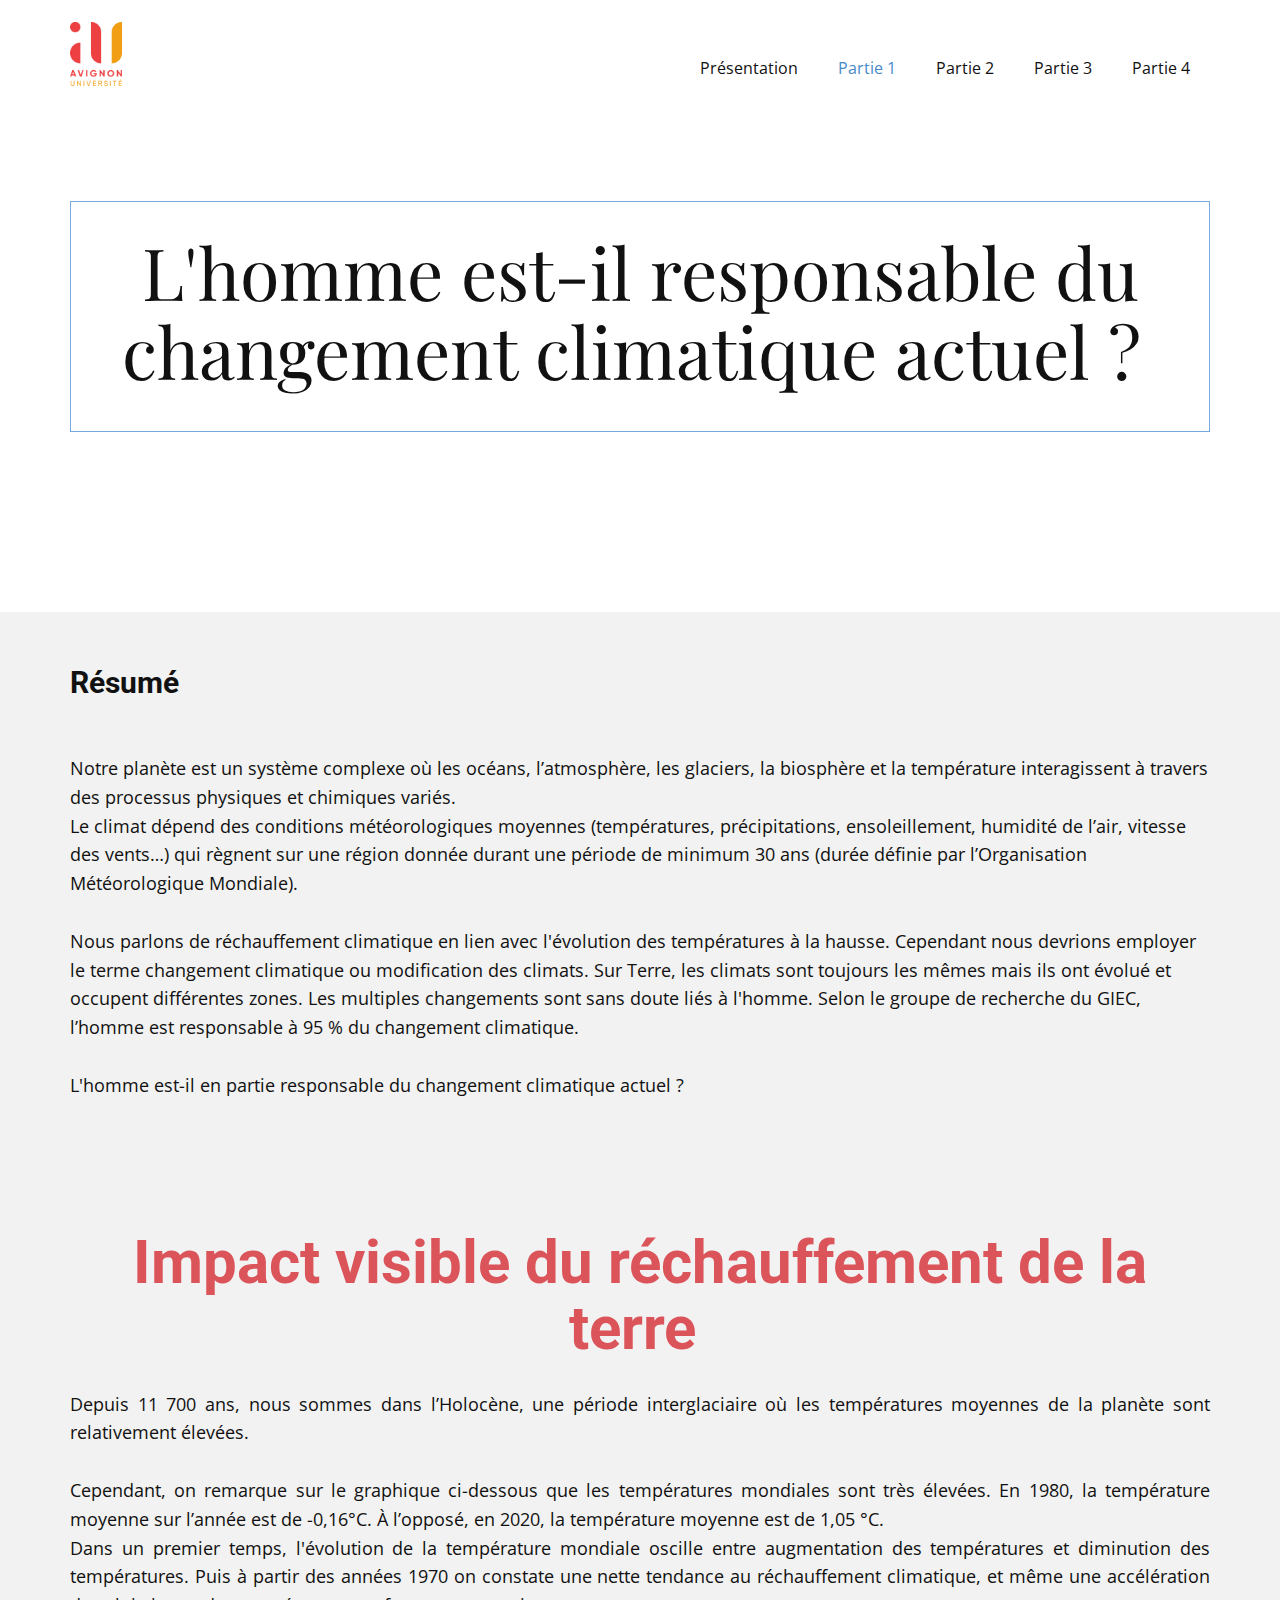
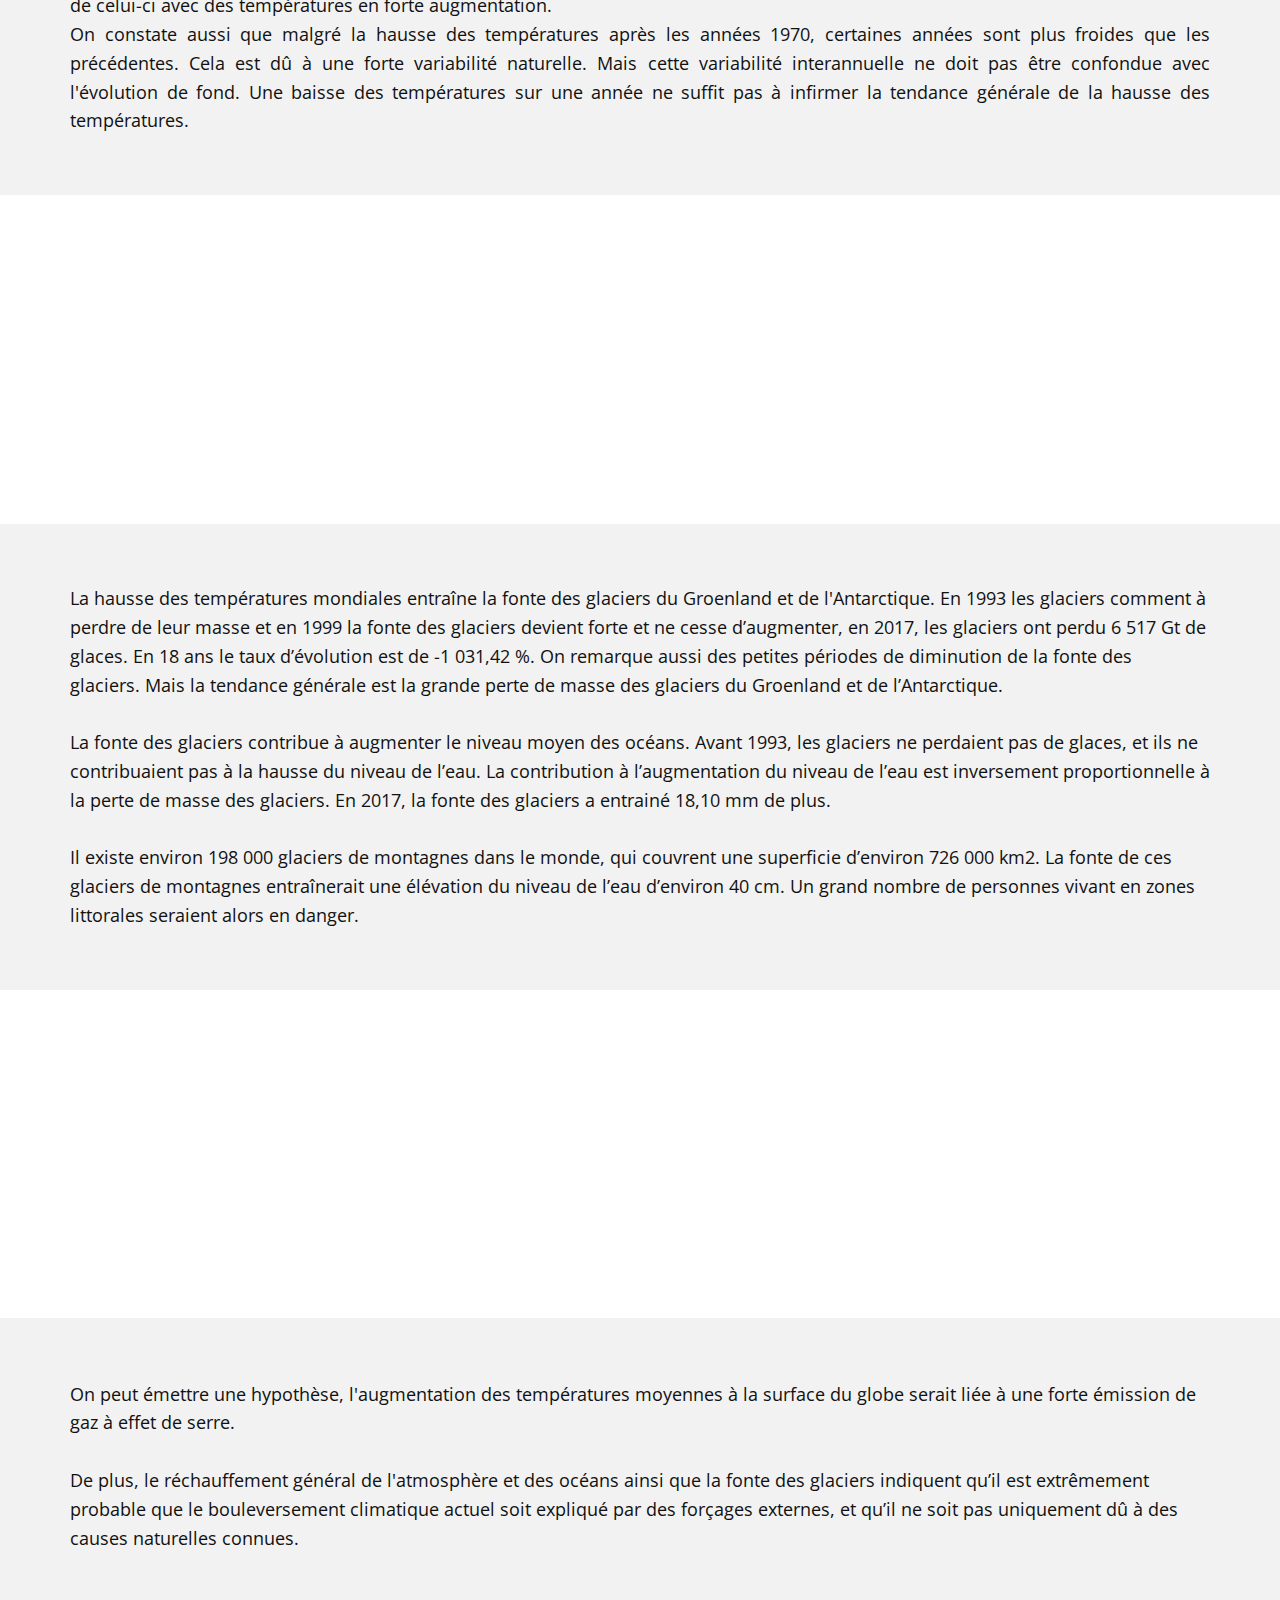
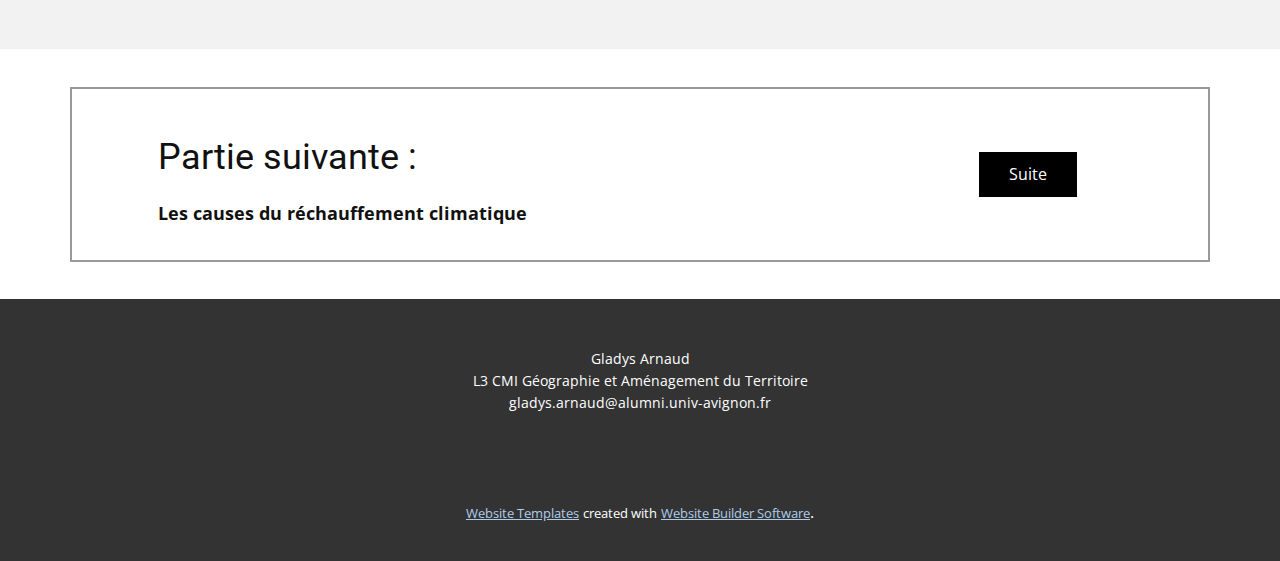
==== commit de6b7083: "Add files via upload" ====
--- a/Partie-1.html
+++ b/Partie-1.html
@@ -52,9 +52,9 @@
           <div class="u-custom-menu u-nav-container">
             <ul class="u-nav u-unstyled u-nav-1"><li class="u-nav-item"><a class="u-button-style u-nav-link u-text-active-palette-1-base u-text-hover-palette-2-base" href="Présentation.html" style="padding: 10px 20px;">Présentation</a>
 </li><li class="u-nav-item"><a class="u-button-style u-nav-link u-text-active-palette-1-base u-text-hover-palette-2-base" href="Partie-1.html" style="padding: 10px 20px;">Partie 1</a>
-</li><li class="u-nav-item"><a class="u-button-style u-nav-link u-text-active-palette-1-base u-text-hover-palette-2-base" href="Partie-2.html" style="padding: 10px 20px;">Partie 4</a>
+</li><li class="u-nav-item"><a class="u-button-style u-nav-link u-text-active-palette-1-base u-text-hover-palette-2-base" href="Partie-2.html" style="padding: 10px 20px;">Partie 2</a>
 </li><li class="u-nav-item"><a class="u-button-style u-nav-link u-text-active-palette-1-base u-text-hover-palette-2-base" href="Partie-3.html" style="padding: 10px 20px;">Partie 3</a>
-</li><li class="u-nav-item"><a class="u-button-style u-nav-link u-text-active-palette-1-base u-text-hover-palette-2-base" href="Partie-2.html" style="padding: 10px 20px;">Partie 4</a>
+</li><li class="u-nav-item"><a class="u-button-style u-nav-link u-text-active-palette-1-base u-text-hover-palette-2-base" href="Partie-4.html" style="padding: 10px 20px;">Partie 4</a>
 </li></ul>
           </div>
           <div class="u-custom-menu u-nav-container-collapse">
@@ -62,9 +62,9 @@
               <div class="u-menu-close"></div>
               <ul class="u-align-center u-nav u-popupmenu-items u-unstyled u-nav-2"><li class="u-nav-item"><a class="u-button-style u-nav-link" href="Présentation.html" style="padding: 10px 20px;">Présentation</a>
 </li><li class="u-nav-item"><a class="u-button-style u-nav-link" href="Partie-1.html" style="padding: 10px 20px;">Partie 1</a>
-</li><li class="u-nav-item"><a class="u-button-style u-nav-link" href="Partie-2.html" style="padding: 10px 20px;">Partie 4</a>
+</li><li class="u-nav-item"><a class="u-button-style u-nav-link" href="Partie-2.html" style="padding: 10px 20px;">Partie 2</a>
 </li><li class="u-nav-item"><a class="u-button-style u-nav-link" href="Partie-3.html" style="padding: 10px 20px;">Partie 3</a>
-</li><li class="u-nav-item"><a class="u-button-style u-nav-link" href="Partie-2.html" style="padding: 10px 20px;">Partie 4</a>
+</li><li class="u-nav-item"><a class="u-button-style u-nav-link" href="Partie-4.html" style="padding: 10px 20px;">Partie 4</a>
 </li></ul>
             </div>
             <div class="u-black u-menu-overlay u-opacity u-opacity-70"></div>
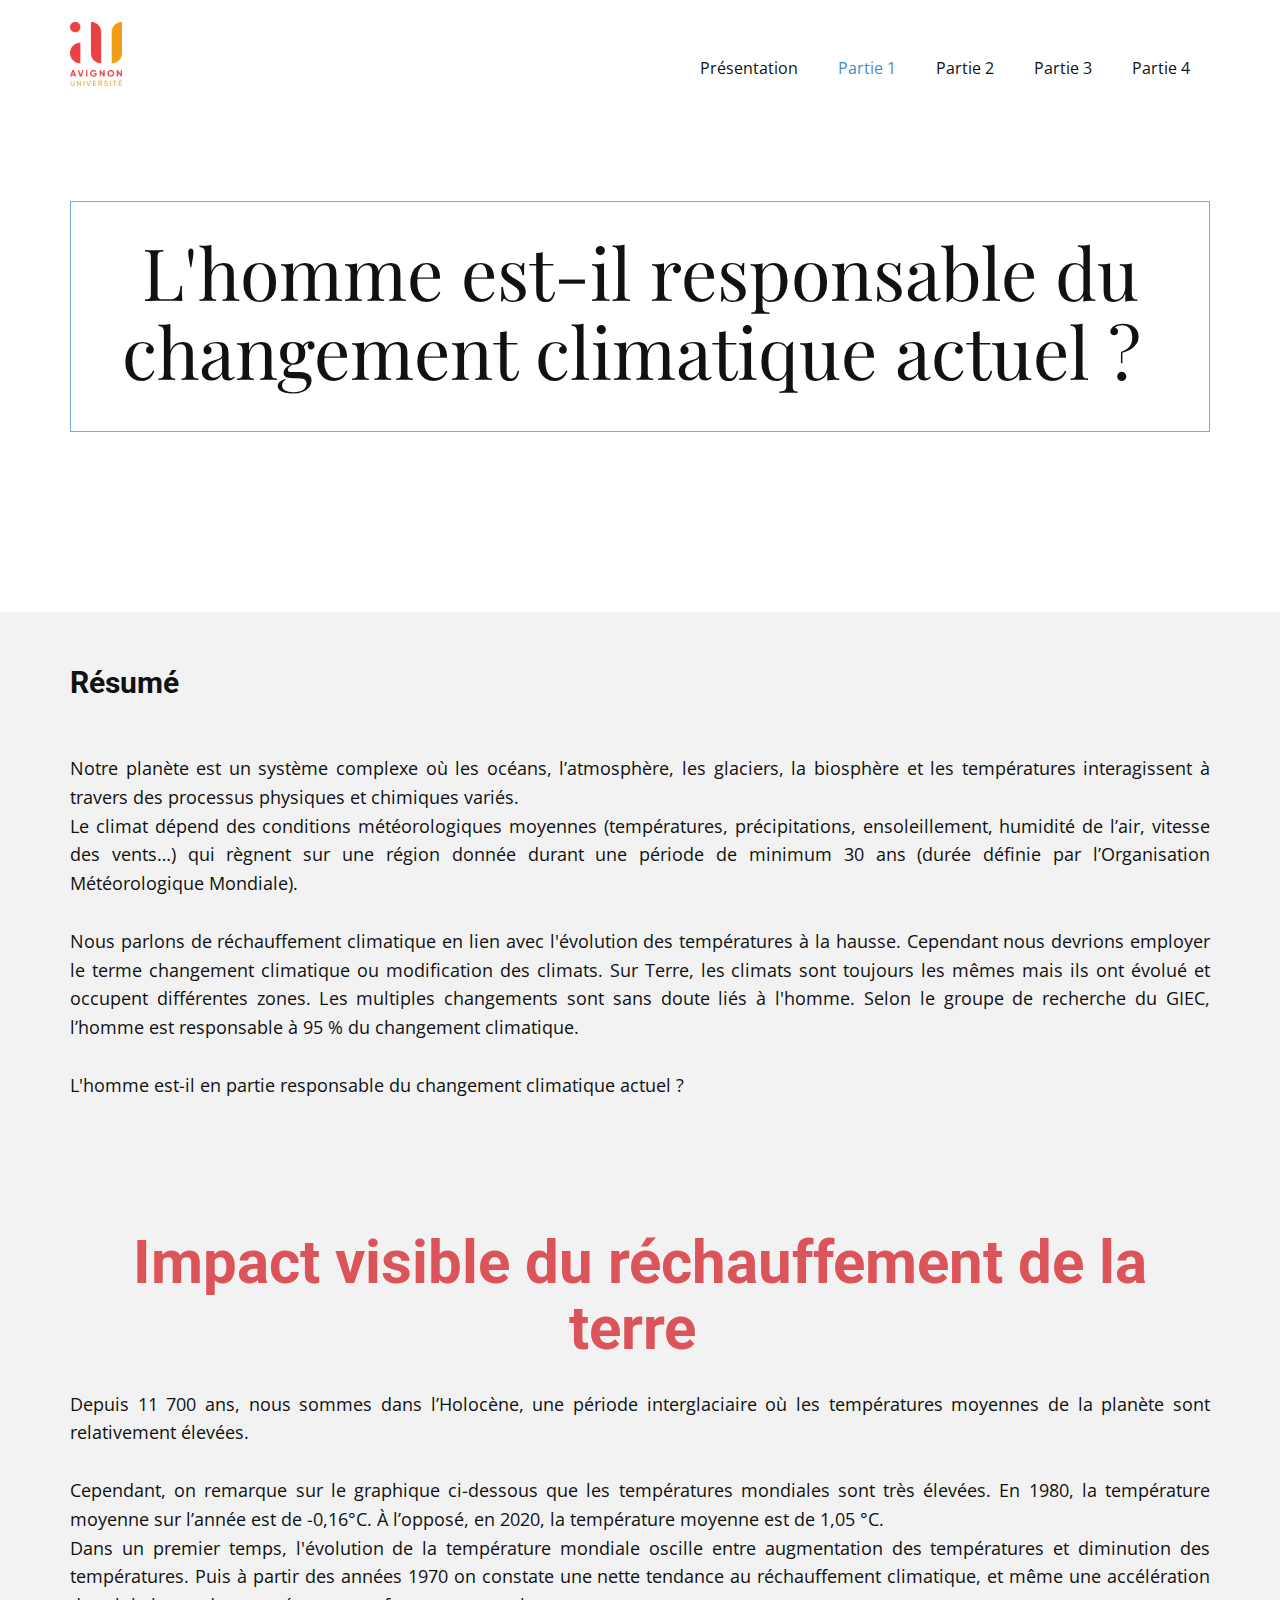
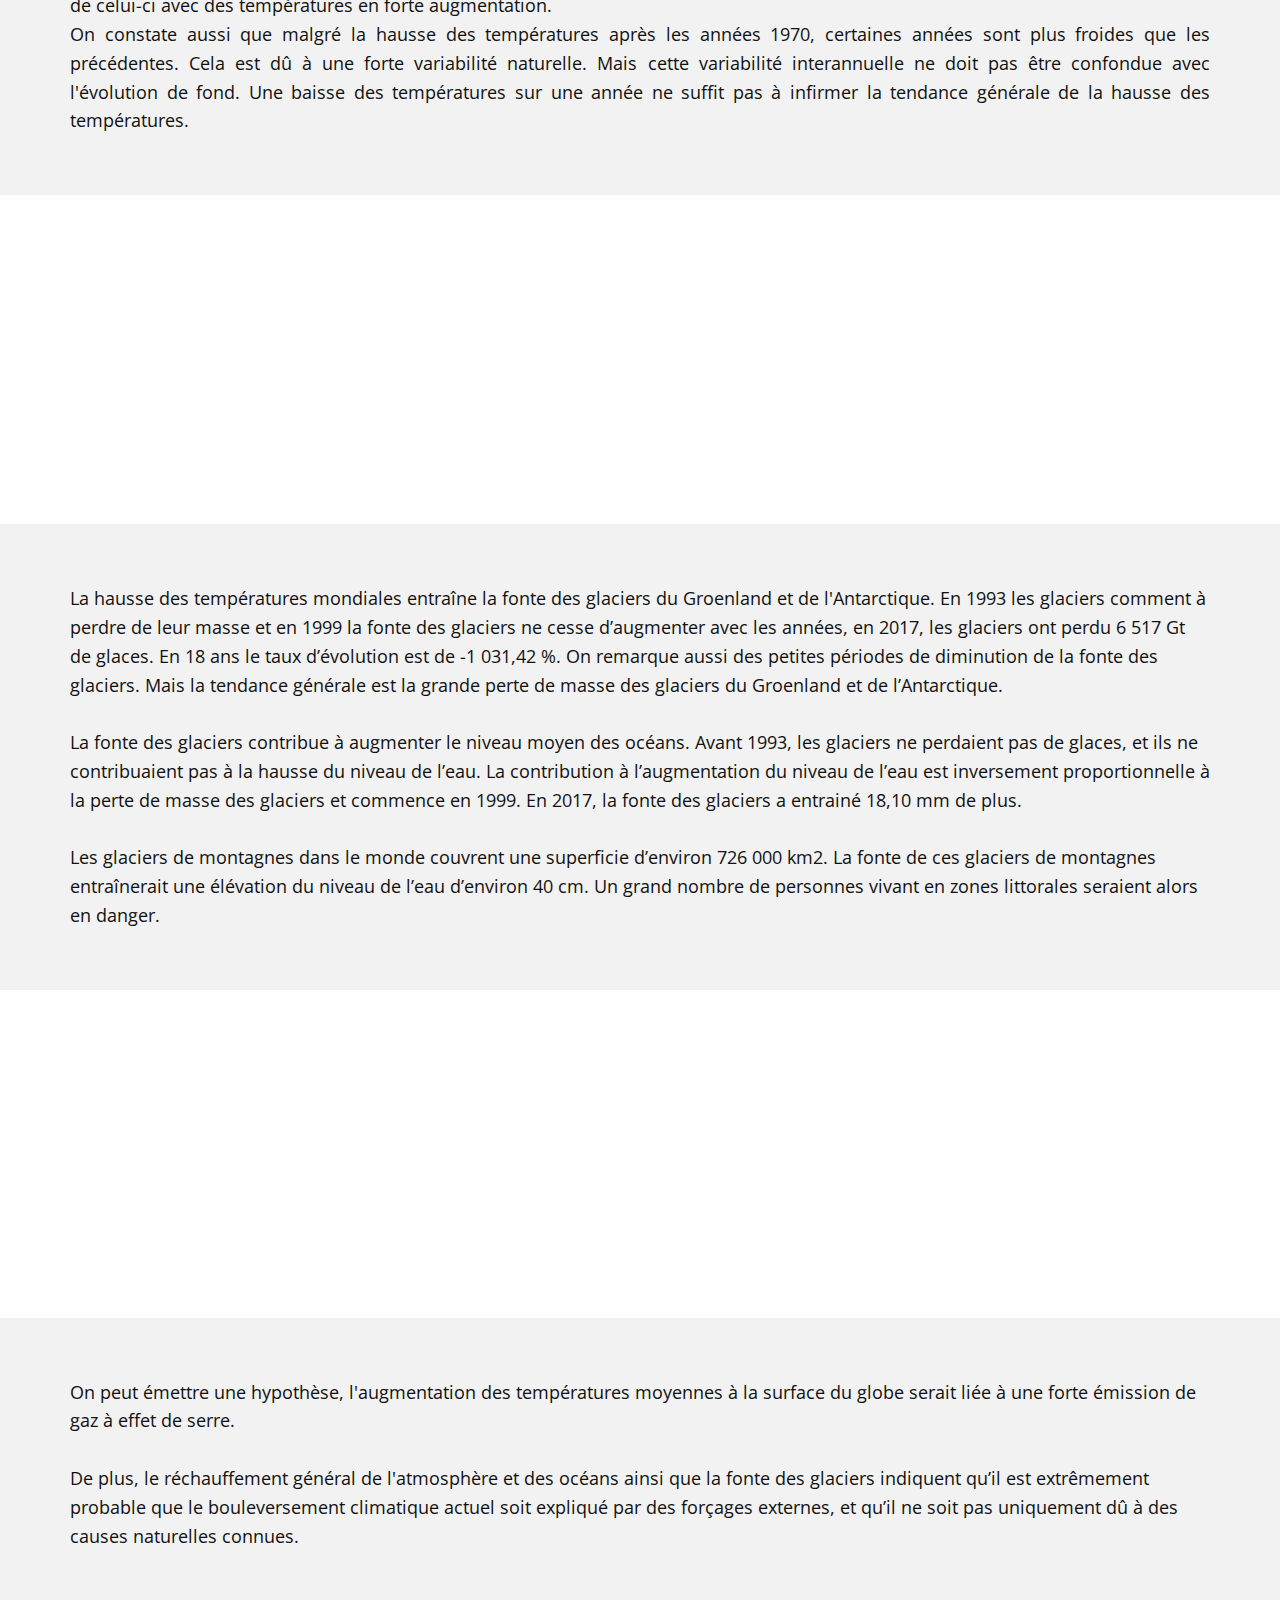
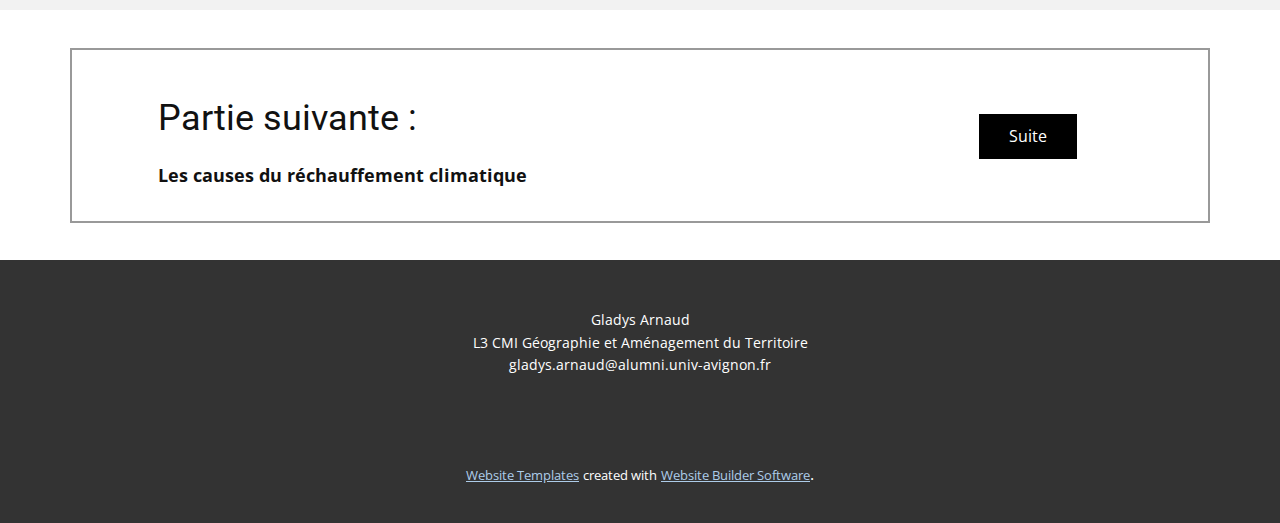
==== commit f6f23655: "Add files via upload" ====
--- a/Partie-1.html
+++ b/Partie-1.html
@@ -83,8 +83,8 @@
     <section class="u-clearfix u-grey-5 u-section-2" id="sec-ee5d">
       <div class="u-clearfix u-sheet u-valign-middle u-sheet-1">
         <h3 class="u-text u-text-1">Résumé</h3>
-        <p class="u-text u-text-2">Notre planète est un système complexe où les océans, l’atmosphère,
-les glaciers, la biosphère et la température interagissent à travers des
+        <p class="u-align-justify u-text u-text-2">Notre planète est un système complexe où les océans, l’atmosphère,
+les glaciers, la biosphère et les températures interagissent à travers des
 processus physiques et chimiques variés.&nbsp;<br>Le climat dépend des conditions météorologiques moyennes
 (températures, précipitations, ensoleillement, humidité de l’air, vitesse des
 vents…) qui règnent sur une région donnée durant une période de minimum 30 ans
@@ -127,7 +127,7 @@
       <div class="u-clearfix u-sheet u-valign-middle u-sheet-1">
         <div class="u-clearfix u-custom-html u-custom-html-1">
           <div class="tableauPlaceholder" id="viz1610179270309" style="position: relative">
-            <noscript>&amp;amp;amp;amp;amp;amp;amp;amp;amp;amp;amp;amp;amp;amp;amp;amp;amp;amp;amp;amp;amp;amp;amp;amp;amp;amp;amp;amp;amp;amp;amp;amp;amp;amp;amp;amp;amp;amp;amp;amp;amp;amp;amp;amp;amp;amp;amp;amp;amp;amp;amp;amp;amp;amp;amp;lt;a href='#'&amp;amp;amp;amp;amp;amp;amp;amp;amp;amp;amp;amp;amp;amp;amp;amp;amp;amp;amp;amp;amp;amp;amp;amp;amp;amp;amp;amp;amp;amp;amp;amp;amp;amp;amp;amp;amp;amp;amp;amp;amp;amp;amp;amp;amp;amp;amp;amp;amp;amp;amp;amp;amp;amp;amp;gt;&amp;amp;amp;amp;amp;amp;amp;amp;amp;amp;amp;amp;amp;amp;amp;amp;amp;amp;amp;amp;amp;amp;amp;amp;amp;amp;amp;amp;amp;amp;amp;amp;amp;amp;amp;amp;amp;amp;amp;amp;amp;amp;amp;amp;amp;amp;amp;amp;amp;amp;amp;amp;amp;amp;amp;lt;img alt=' ' src='https:&amp;amp;amp;amp;amp;amp;amp;amp;amp;amp;amp;amp;amp;amp;amp;amp;amp;amp;amp;amp;amp;amp;amp;amp;amp;amp;amp;amp;amp;amp;amp;amp;amp;amp;amp;amp;amp;amp;amp;amp;amp;amp;amp;amp;amp;amp;amp;amp;amp;amp;amp;amp;amp;amp;amp;amp;#47;&amp;amp;amp;amp;amp;amp;amp;amp;amp;amp;amp;amp;amp;amp;amp;amp;amp;amp;amp;amp;amp;amp;amp;amp;amp;amp;amp;amp;amp;amp;amp;amp;amp;amp;amp;amp;amp;amp;amp;amp;amp;amp;amp;amp;amp;amp;amp;amp;amp;amp;amp;amp;amp;amp;amp;amp;#47;public.tableau.com&amp;amp;amp;amp;amp;amp;amp;amp;amp;amp;amp;amp;amp;amp;amp;amp;amp;amp;amp;amp;amp;amp;amp;amp;amp;amp;amp;amp;amp;amp;amp;amp;amp;amp;amp;amp;amp;amp;amp;amp;amp;amp;amp;amp;amp;amp;amp;amp;amp;amp;amp;amp;amp;amp;amp;amp;#47;static&amp;amp;amp;amp;amp;amp;amp;amp;amp;amp;amp;amp;amp;amp;amp;amp;amp;amp;amp;amp;amp;amp;amp;amp;amp;amp;amp;amp;amp;amp;amp;amp;amp;amp;amp;amp;amp;amp;amp;amp;amp;amp;amp;amp;amp;amp;amp;amp;amp;amp;amp;amp;amp;amp;amp;amp;#47;images&amp;amp;amp;amp;amp;amp;amp;amp;amp;amp;amp;amp;amp;amp;amp;amp;amp;amp;amp;amp;amp;amp;amp;amp;amp;amp;amp;amp;amp;amp;amp;amp;amp;amp;amp;amp;amp;amp;amp;amp;amp;amp;amp;amp;amp;amp;amp;amp;amp;amp;amp;amp;amp;amp;amp;amp;#47;Ar&amp;amp;amp;amp;amp;amp;amp;amp;amp;amp;amp;amp;amp;amp;amp;amp;amp;amp;amp;amp;amp;amp;amp;amp;amp;amp;amp;amp;amp;amp;amp;amp;amp;amp;amp;amp;amp;amp;amp;amp;amp;amp;amp;amp;amp;amp;amp;amp;amp;amp;amp;amp;amp;amp;amp;amp;#47;Arnaud_GLADYS&amp;amp;amp;amp;amp;amp;amp;amp;amp;amp;amp;amp;amp;amp;amp;amp;amp;amp;amp;amp;amp;amp;amp;amp;amp;amp;amp;amp;amp;amp;amp;amp;amp;amp;amp;amp;amp;amp;amp;amp;amp;amp;amp;amp;amp;amp;amp;amp;amp;amp;amp;amp;amp;amp;amp;amp;#47;Tok&amp;amp;amp;amp;amp;amp;amp;amp;amp;amp;amp;amp;amp;amp;amp;amp;amp;amp;amp;amp;amp;amp;amp;amp;amp;amp;amp;amp;amp;amp;amp;amp;amp;amp;amp;amp;amp;amp;amp;amp;amp;amp;amp;amp;amp;amp;amp;amp;amp;amp;amp;amp;amp;amp;amp;amp;#47;1_rss.png' style='border: none' /&amp;amp;amp;amp;amp;amp;amp;amp;amp;amp;amp;amp;amp;amp;amp;amp;amp;amp;amp;amp;amp;amp;amp;amp;amp;amp;amp;amp;amp;amp;amp;amp;amp;amp;amp;amp;amp;amp;amp;amp;amp;amp;amp;amp;amp;amp;amp;amp;amp;amp;amp;amp;amp;amp;amp;gt;&amp;amp;amp;amp;amp;amp;amp;amp;amp;amp;amp;amp;amp;amp;amp;amp;amp;amp;amp;amp;amp;amp;amp;amp;amp;amp;amp;amp;amp;amp;amp;amp;amp;amp;amp;amp;amp;amp;amp;amp;amp;amp;amp;amp;amp;amp;amp;amp;amp;amp;amp;amp;amp;amp;amp;lt;/a&amp;amp;amp;amp;amp;amp;amp;amp;amp;amp;amp;amp;amp;amp;amp;amp;amp;amp;amp;amp;amp;amp;amp;amp;amp;amp;amp;amp;amp;amp;amp;amp;amp;amp;amp;amp;amp;amp;amp;amp;amp;amp;amp;amp;amp;amp;amp;amp;amp;amp;amp;amp;amp;amp;amp;gt;</noscript>
+            <noscript>&amp;amp;amp;amp;amp;amp;amp;amp;amp;amp;amp;amp;amp;amp;amp;amp;amp;amp;amp;amp;amp;amp;amp;amp;amp;amp;amp;amp;amp;amp;amp;amp;amp;amp;amp;amp;amp;amp;amp;amp;amp;amp;amp;amp;amp;amp;amp;amp;amp;amp;amp;amp;amp;amp;amp;amp;amp;amp;lt;a href='#'&amp;amp;amp;amp;amp;amp;amp;amp;amp;amp;amp;amp;amp;amp;amp;amp;amp;amp;amp;amp;amp;amp;amp;amp;amp;amp;amp;amp;amp;amp;amp;amp;amp;amp;amp;amp;amp;amp;amp;amp;amp;amp;amp;amp;amp;amp;amp;amp;amp;amp;amp;amp;amp;amp;amp;amp;amp;amp;gt;&amp;amp;amp;amp;amp;amp;amp;amp;amp;amp;amp;amp;amp;amp;amp;amp;amp;amp;amp;amp;amp;amp;amp;amp;amp;amp;amp;amp;amp;amp;amp;amp;amp;amp;amp;amp;amp;amp;amp;amp;amp;amp;amp;amp;amp;amp;amp;amp;amp;amp;amp;amp;amp;amp;amp;amp;amp;amp;lt;img alt=' ' src='https:&amp;amp;amp;amp;amp;amp;amp;amp;amp;amp;amp;amp;amp;amp;amp;amp;amp;amp;amp;amp;amp;amp;amp;amp;amp;amp;amp;amp;amp;amp;amp;amp;amp;amp;amp;amp;amp;amp;amp;amp;amp;amp;amp;amp;amp;amp;amp;amp;amp;amp;amp;amp;amp;amp;amp;amp;amp;amp;amp;#47;&amp;amp;amp;amp;amp;amp;amp;amp;amp;amp;amp;amp;amp;amp;amp;amp;amp;amp;amp;amp;amp;amp;amp;amp;amp;amp;amp;amp;amp;amp;amp;amp;amp;amp;amp;amp;amp;amp;amp;amp;amp;amp;amp;amp;amp;amp;amp;amp;amp;amp;amp;amp;amp;amp;amp;amp;amp;amp;amp;#47;public.tableau.com&amp;amp;amp;amp;amp;amp;amp;amp;amp;amp;amp;amp;amp;amp;amp;amp;amp;amp;amp;amp;amp;amp;amp;amp;amp;amp;amp;amp;amp;amp;amp;amp;amp;amp;amp;amp;amp;amp;amp;amp;amp;amp;amp;amp;amp;amp;amp;amp;amp;amp;amp;amp;amp;amp;amp;amp;amp;amp;amp;#47;static&amp;amp;amp;amp;amp;amp;amp;amp;amp;amp;amp;amp;amp;amp;amp;amp;amp;amp;amp;amp;amp;amp;amp;amp;amp;amp;amp;amp;amp;amp;amp;amp;amp;amp;amp;amp;amp;amp;amp;amp;amp;amp;amp;amp;amp;amp;amp;amp;amp;amp;amp;amp;amp;amp;amp;amp;amp;amp;amp;#47;images&amp;amp;amp;amp;amp;amp;amp;amp;amp;amp;amp;amp;amp;amp;amp;amp;amp;amp;amp;amp;amp;amp;amp;amp;amp;amp;amp;amp;amp;amp;amp;amp;amp;amp;amp;amp;amp;amp;amp;amp;amp;amp;amp;amp;amp;amp;amp;amp;amp;amp;amp;amp;amp;amp;amp;amp;amp;amp;amp;#47;Ar&amp;amp;amp;amp;amp;amp;amp;amp;amp;amp;amp;amp;amp;amp;amp;amp;amp;amp;amp;amp;amp;amp;amp;amp;amp;amp;amp;amp;amp;amp;amp;amp;amp;amp;amp;amp;amp;amp;amp;amp;amp;amp;amp;amp;amp;amp;amp;amp;amp;amp;amp;amp;amp;amp;amp;amp;amp;amp;amp;#47;Arnaud_GLADYS&amp;amp;amp;amp;amp;amp;amp;amp;amp;amp;amp;amp;amp;amp;amp;amp;amp;amp;amp;amp;amp;amp;amp;amp;amp;amp;amp;amp;amp;amp;amp;amp;amp;amp;amp;amp;amp;amp;amp;amp;amp;amp;amp;amp;amp;amp;amp;amp;amp;amp;amp;amp;amp;amp;amp;amp;amp;amp;amp;#47;Tok&amp;amp;amp;amp;amp;amp;amp;amp;amp;amp;amp;amp;amp;amp;amp;amp;amp;amp;amp;amp;amp;amp;amp;amp;amp;amp;amp;amp;amp;amp;amp;amp;amp;amp;amp;amp;amp;amp;amp;amp;amp;amp;amp;amp;amp;amp;amp;amp;amp;amp;amp;amp;amp;amp;amp;amp;amp;amp;amp;#47;1_rss.png' style='border: none' /&amp;amp;amp;amp;amp;amp;amp;amp;amp;amp;amp;amp;amp;amp;amp;amp;amp;amp;amp;amp;amp;amp;amp;amp;amp;amp;amp;amp;amp;amp;amp;amp;amp;amp;amp;amp;amp;amp;amp;amp;amp;amp;amp;amp;amp;amp;amp;amp;amp;amp;amp;amp;amp;amp;amp;amp;amp;amp;gt;&amp;amp;amp;amp;amp;amp;amp;amp;amp;amp;amp;amp;amp;amp;amp;amp;amp;amp;amp;amp;amp;amp;amp;amp;amp;amp;amp;amp;amp;amp;amp;amp;amp;amp;amp;amp;amp;amp;amp;amp;amp;amp;amp;amp;amp;amp;amp;amp;amp;amp;amp;amp;amp;amp;amp;amp;amp;amp;lt;/a&amp;amp;amp;amp;amp;amp;amp;amp;amp;amp;amp;amp;amp;amp;amp;amp;amp;amp;amp;amp;amp;amp;amp;amp;amp;amp;amp;amp;amp;amp;amp;amp;amp;amp;amp;amp;amp;amp;amp;amp;amp;amp;amp;amp;amp;amp;amp;amp;amp;amp;amp;amp;amp;amp;amp;amp;amp;amp;gt;</noscript>
             <object class="tableauViz" style="display:none;">
               <param name="host_url" value="https%3A%2F%2Fpublic.tableau.com%2F">
               <param name="embed_code_version" value="3">
@@ -155,7 +155,7 @@
           <span style="font-weight: normal;">La hausse des températures mondiales entraîne la fonte des
 glaciers du Groenland et de l'Antarctique. 
 En 1993 les glaciers comment à perdre de leur masse et en 1999 la
-fonte des glaciers devient forte et ne cesse d’augmenter, en 2017, les glaciers
+fonte des glaciers ne cesse d’augmenter avec les années, en 2017, les glaciers
 ont perdu 6 517 Gt de glaces. En 18 ans le taux d’évolution est de -1 031,42 %.
 On remarque aussi des petites périodes de diminution de la fonte des
 glaciers.&nbsp;Mais la tendance générale est la grande perte de masse des
@@ -165,9 +165,8 @@
 Avant 1993, les glaciers ne perdaient pas de glaces, et ils ne
 contribuaient pas à la hausse du niveau de l’eau. La contribution à l’augmentation
 du niveau de l’eau est inversement proportionnelle à la perte de masse des
-glaciers. En 2017, la fonte des glaciers a entrainé 18,10 mm de plus. &nbsp;&nbsp;<br>
-            <br>Il existe environ 198 000 glaciers de montagnes dans le monde, qui
-couvrent une superficie d’environ 726 000 km2. La fonte de ces glaciers de
+glaciers et commence en 1999. En 2017, la fonte des glaciers a entrainé 18,10 mm de plus. &nbsp;&nbsp;<br>
+            <br>Les glaciers de montagnes dans le monde couvrent une superficie d’environ 726 000 km2. La fonte de ces glaciers de
 montagnes entraînerait une élévation du niveau de l’eau d’environ 40 cm. Un
 grand nombre de personnes vivant en zones littorales seraient alors en danger.&nbsp;&nbsp;&nbsp;
           </span>
@@ -179,7 +178,7 @@
       <div class="u-clearfix u-sheet u-valign-middle u-sheet-1">
         <div class="u-clearfix u-custom-html u-custom-html-1">
           <div class="tableauPlaceholder" id="viz1610377772500" style="position: relative">
-            <noscript>&amp;amp;amp;amp;amp;amp;amp;amp;amp;amp;amp;amp;amp;amp;amp;amp;amp;amp;amp;amp;amp;amp;amp;amp;amp;amp;amp;amp;amp;amp;amp;amp;amp;amp;amp;amp;amp;amp;amp;amp;amp;amp;amp;amp;amp;amp;amp;amp;amp;lt;a href='#'&amp;amp;amp;amp;amp;amp;amp;amp;amp;amp;amp;amp;amp;amp;amp;amp;amp;amp;amp;amp;amp;amp;amp;amp;amp;amp;amp;amp;amp;amp;amp;amp;amp;amp;amp;amp;amp;amp;amp;amp;amp;amp;amp;amp;amp;amp;amp;amp;amp;gt;&amp;amp;amp;amp;amp;amp;amp;amp;amp;amp;amp;amp;amp;amp;amp;amp;amp;amp;amp;amp;amp;amp;amp;amp;amp;amp;amp;amp;amp;amp;amp;amp;amp;amp;amp;amp;amp;amp;amp;amp;amp;amp;amp;amp;amp;amp;amp;amp;amp;lt;img alt=' ' src='https:&amp;amp;amp;amp;amp;amp;amp;amp;amp;amp;amp;amp;amp;amp;amp;amp;amp;amp;amp;amp;amp;amp;amp;amp;amp;amp;amp;amp;amp;amp;amp;amp;amp;amp;amp;amp;amp;amp;amp;amp;amp;amp;amp;amp;amp;amp;amp;amp;amp;amp;#47;&amp;amp;amp;amp;amp;amp;amp;amp;amp;amp;amp;amp;amp;amp;amp;amp;amp;amp;amp;amp;amp;amp;amp;amp;amp;amp;amp;amp;amp;amp;amp;amp;amp;amp;amp;amp;amp;amp;amp;amp;amp;amp;amp;amp;amp;amp;amp;amp;amp;amp;#47;public.tableau.com&amp;amp;amp;amp;amp;amp;amp;amp;amp;amp;amp;amp;amp;amp;amp;amp;amp;amp;amp;amp;amp;amp;amp;amp;amp;amp;amp;amp;amp;amp;amp;amp;amp;amp;amp;amp;amp;amp;amp;amp;amp;amp;amp;amp;amp;amp;amp;amp;amp;amp;#47;static&amp;amp;amp;amp;amp;amp;amp;amp;amp;amp;amp;amp;amp;amp;amp;amp;amp;amp;amp;amp;amp;amp;amp;amp;amp;amp;amp;amp;amp;amp;amp;amp;amp;amp;amp;amp;amp;amp;amp;amp;amp;amp;amp;amp;amp;amp;amp;amp;amp;amp;#47;images&amp;amp;amp;amp;amp;amp;amp;amp;amp;amp;amp;amp;amp;amp;amp;amp;amp;amp;amp;amp;amp;amp;amp;amp;amp;amp;amp;amp;amp;amp;amp;amp;amp;amp;amp;amp;amp;amp;amp;amp;amp;amp;amp;amp;amp;amp;amp;amp;amp;amp;#47;Ar&amp;amp;amp;amp;amp;amp;amp;amp;amp;amp;amp;amp;amp;amp;amp;amp;amp;amp;amp;amp;amp;amp;amp;amp;amp;amp;amp;amp;amp;amp;amp;amp;amp;amp;amp;amp;amp;amp;amp;amp;amp;amp;amp;amp;amp;amp;amp;amp;amp;amp;#47;Arnaud_GLADYS&amp;amp;amp;amp;amp;amp;amp;amp;amp;amp;amp;amp;amp;amp;amp;amp;amp;amp;amp;amp;amp;amp;amp;amp;amp;amp;amp;amp;amp;amp;amp;amp;amp;amp;amp;amp;amp;amp;amp;amp;amp;amp;amp;amp;amp;amp;amp;amp;amp;amp;#47;glacierok&amp;amp;amp;amp;amp;amp;amp;amp;amp;amp;amp;amp;amp;amp;amp;amp;amp;amp;amp;amp;amp;amp;amp;amp;amp;amp;amp;amp;amp;amp;amp;amp;amp;amp;amp;amp;amp;amp;amp;amp;amp;amp;amp;amp;amp;amp;amp;amp;amp;amp;#47;1_rss.png' style='border: none' /&amp;amp;amp;amp;amp;amp;amp;amp;amp;amp;amp;amp;amp;amp;amp;amp;amp;amp;amp;amp;amp;amp;amp;amp;amp;amp;amp;amp;amp;amp;amp;amp;amp;amp;amp;amp;amp;amp;amp;amp;amp;amp;amp;amp;amp;amp;amp;amp;amp;gt;&amp;amp;amp;amp;amp;amp;amp;amp;amp;amp;amp;amp;amp;amp;amp;amp;amp;amp;amp;amp;amp;amp;amp;amp;amp;amp;amp;amp;amp;amp;amp;amp;amp;amp;amp;amp;amp;amp;amp;amp;amp;amp;amp;amp;amp;amp;amp;amp;amp;lt;/a&amp;amp;amp;amp;amp;amp;amp;amp;amp;amp;amp;amp;amp;amp;amp;amp;amp;amp;amp;amp;amp;amp;amp;amp;amp;amp;amp;amp;amp;amp;amp;amp;amp;amp;amp;amp;amp;amp;amp;amp;amp;amp;amp;amp;amp;amp;amp;amp;amp;gt;</noscript>
+            <noscript>&amp;amp;amp;amp;amp;amp;amp;amp;amp;amp;amp;amp;amp;amp;amp;amp;amp;amp;amp;amp;amp;amp;amp;amp;amp;amp;amp;amp;amp;amp;amp;amp;amp;amp;amp;amp;amp;amp;amp;amp;amp;amp;amp;amp;amp;amp;amp;amp;amp;amp;amp;amp;lt;a href='#'&amp;amp;amp;amp;amp;amp;amp;amp;amp;amp;amp;amp;amp;amp;amp;amp;amp;amp;amp;amp;amp;amp;amp;amp;amp;amp;amp;amp;amp;amp;amp;amp;amp;amp;amp;amp;amp;amp;amp;amp;amp;amp;amp;amp;amp;amp;amp;amp;amp;amp;amp;amp;gt;&amp;amp;amp;amp;amp;amp;amp;amp;amp;amp;amp;amp;amp;amp;amp;amp;amp;amp;amp;amp;amp;amp;amp;amp;amp;amp;amp;amp;amp;amp;amp;amp;amp;amp;amp;amp;amp;amp;amp;amp;amp;amp;amp;amp;amp;amp;amp;amp;amp;amp;amp;amp;lt;img alt=' ' src='https:&amp;amp;amp;amp;amp;amp;amp;amp;amp;amp;amp;amp;amp;amp;amp;amp;amp;amp;amp;amp;amp;amp;amp;amp;amp;amp;amp;amp;amp;amp;amp;amp;amp;amp;amp;amp;amp;amp;amp;amp;amp;amp;amp;amp;amp;amp;amp;amp;amp;amp;amp;amp;amp;#47;&amp;amp;amp;amp;amp;amp;amp;amp;amp;amp;amp;amp;amp;amp;amp;amp;amp;amp;amp;amp;amp;amp;amp;amp;amp;amp;amp;amp;amp;amp;amp;amp;amp;amp;amp;amp;amp;amp;amp;amp;amp;amp;amp;amp;amp;amp;amp;amp;amp;amp;amp;amp;amp;#47;public.tableau.com&amp;amp;amp;amp;amp;amp;amp;amp;amp;amp;amp;amp;amp;amp;amp;amp;amp;amp;amp;amp;amp;amp;amp;amp;amp;amp;amp;amp;amp;amp;amp;amp;amp;amp;amp;amp;amp;amp;amp;amp;amp;amp;amp;amp;amp;amp;amp;amp;amp;amp;amp;amp;amp;#47;static&amp;amp;amp;amp;amp;amp;amp;amp;amp;amp;amp;amp;amp;amp;amp;amp;amp;amp;amp;amp;amp;amp;amp;amp;amp;amp;amp;amp;amp;amp;amp;amp;amp;amp;amp;amp;amp;amp;amp;amp;amp;amp;amp;amp;amp;amp;amp;amp;amp;amp;amp;amp;amp;#47;images&amp;amp;amp;amp;amp;amp;amp;amp;amp;amp;amp;amp;amp;amp;amp;amp;amp;amp;amp;amp;amp;amp;amp;amp;amp;amp;amp;amp;amp;amp;amp;amp;amp;amp;amp;amp;amp;amp;amp;amp;amp;amp;amp;amp;amp;amp;amp;amp;amp;amp;amp;amp;amp;#47;Ar&amp;amp;amp;amp;amp;amp;amp;amp;amp;amp;amp;amp;amp;amp;amp;amp;amp;amp;amp;amp;amp;amp;amp;amp;amp;amp;amp;amp;amp;amp;amp;amp;amp;amp;amp;amp;amp;amp;amp;amp;amp;amp;amp;amp;amp;amp;amp;amp;amp;amp;amp;amp;amp;#47;Arnaud_GLADYS&amp;amp;amp;amp;amp;amp;amp;amp;amp;amp;amp;amp;amp;amp;amp;amp;amp;amp;amp;amp;amp;amp;amp;amp;amp;amp;amp;amp;amp;amp;amp;amp;amp;amp;amp;amp;amp;amp;amp;amp;amp;amp;amp;amp;amp;amp;amp;amp;amp;amp;amp;amp;amp;#47;glacierok&amp;amp;amp;amp;amp;amp;amp;amp;amp;amp;amp;amp;amp;amp;amp;amp;amp;amp;amp;amp;amp;amp;amp;amp;amp;amp;amp;amp;amp;amp;amp;amp;amp;amp;amp;amp;amp;amp;amp;amp;amp;amp;amp;amp;amp;amp;amp;amp;amp;amp;amp;amp;amp;#47;1_rss.png' style='border: none' /&amp;amp;amp;amp;amp;amp;amp;amp;amp;amp;amp;amp;amp;amp;amp;amp;amp;amp;amp;amp;amp;amp;amp;amp;amp;amp;amp;amp;amp;amp;amp;amp;amp;amp;amp;amp;amp;amp;amp;amp;amp;amp;amp;amp;amp;amp;amp;amp;amp;amp;amp;amp;gt;&amp;amp;amp;amp;amp;amp;amp;amp;amp;amp;amp;amp;amp;amp;amp;amp;amp;amp;amp;amp;amp;amp;amp;amp;amp;amp;amp;amp;amp;amp;amp;amp;amp;amp;amp;amp;amp;amp;amp;amp;amp;amp;amp;amp;amp;amp;amp;amp;amp;amp;amp;amp;lt;/a&amp;amp;amp;amp;amp;amp;amp;amp;amp;amp;amp;amp;amp;amp;amp;amp;amp;amp;amp;amp;amp;amp;amp;amp;amp;amp;amp;amp;amp;amp;amp;amp;amp;amp;amp;amp;amp;amp;amp;amp;amp;amp;amp;amp;amp;amp;amp;amp;amp;amp;amp;amp;gt;</noscript>
             <object class="tableauViz" style="display:none;">
               <param name="host_url" value="https%3A%2F%2Fpublic.tableau.com%2F">
               <param name="embed_code_version" value="3">
@@ -202,7 +201,7 @@
       </div>
     </section>
     <section class="u-clearfix u-grey-5 u-section-7" id="sec-00b5">
-      <div class="u-clearfix u-sheet u-sheet-1">
+      <div class="u-clearfix u-sheet u-valign-middle u-sheet-1">
         <p class="u-text u-text-1">On peut émettre une hypothèse, l'augmentation des températures
 moyennes à la surface du globe serait liée à une forte émission de gaz à effet
 de serre.&nbsp;&nbsp;<br>
--- a/Partie-1.css
+++ b/Partie-1.css
@@ -43,7 +43,7 @@
 @media (max-width: 767px){ .u-section-4 .u-custom-html-1 {margin-right: 170px; width: 540px} }
 
 @media (max-width: 575px){ .u-section-4 .u-custom-html-1 {margin-right: 0; width: 340px} }.u-section-5 {background-image: none}
-.u-section-5 .u-sheet-1 {min-height: 344px}
+.u-section-5 .u-sheet-1 {min-height: 456px}
 .u-section-5 .u-text-1 {font-size: 1.125rem; font-weight: 700; margin: 60px 0} 
 
 @media (max-width: 1199px){ .u-section-5 .u-text-1 {width: 803px} }
@@ -62,8 +62,8 @@
 @media (max-width: 767px){ .u-section-6 .u-custom-html-1 {margin-right: 170px; width: 540px} }
 
 @media (max-width: 575px){ .u-section-6 .u-custom-html-1 {margin-right: 0; width: 340px} }.u-section-7 {background-image: none}
-.u-section-7 .u-sheet-1 {min-height: 331px}
-.u-section-7 .u-text-1 {font-size: 1.125rem; margin: 62px 0 60px} 
+.u-section-7 .u-sheet-1 {min-height: 292px}
+.u-section-7 .u-text-1 {font-size: 1.125rem; margin: 60px 0} 
 
 @media (max-width: 1199px){ .u-section-7 .u-text-1 {width: 803px} }
 
